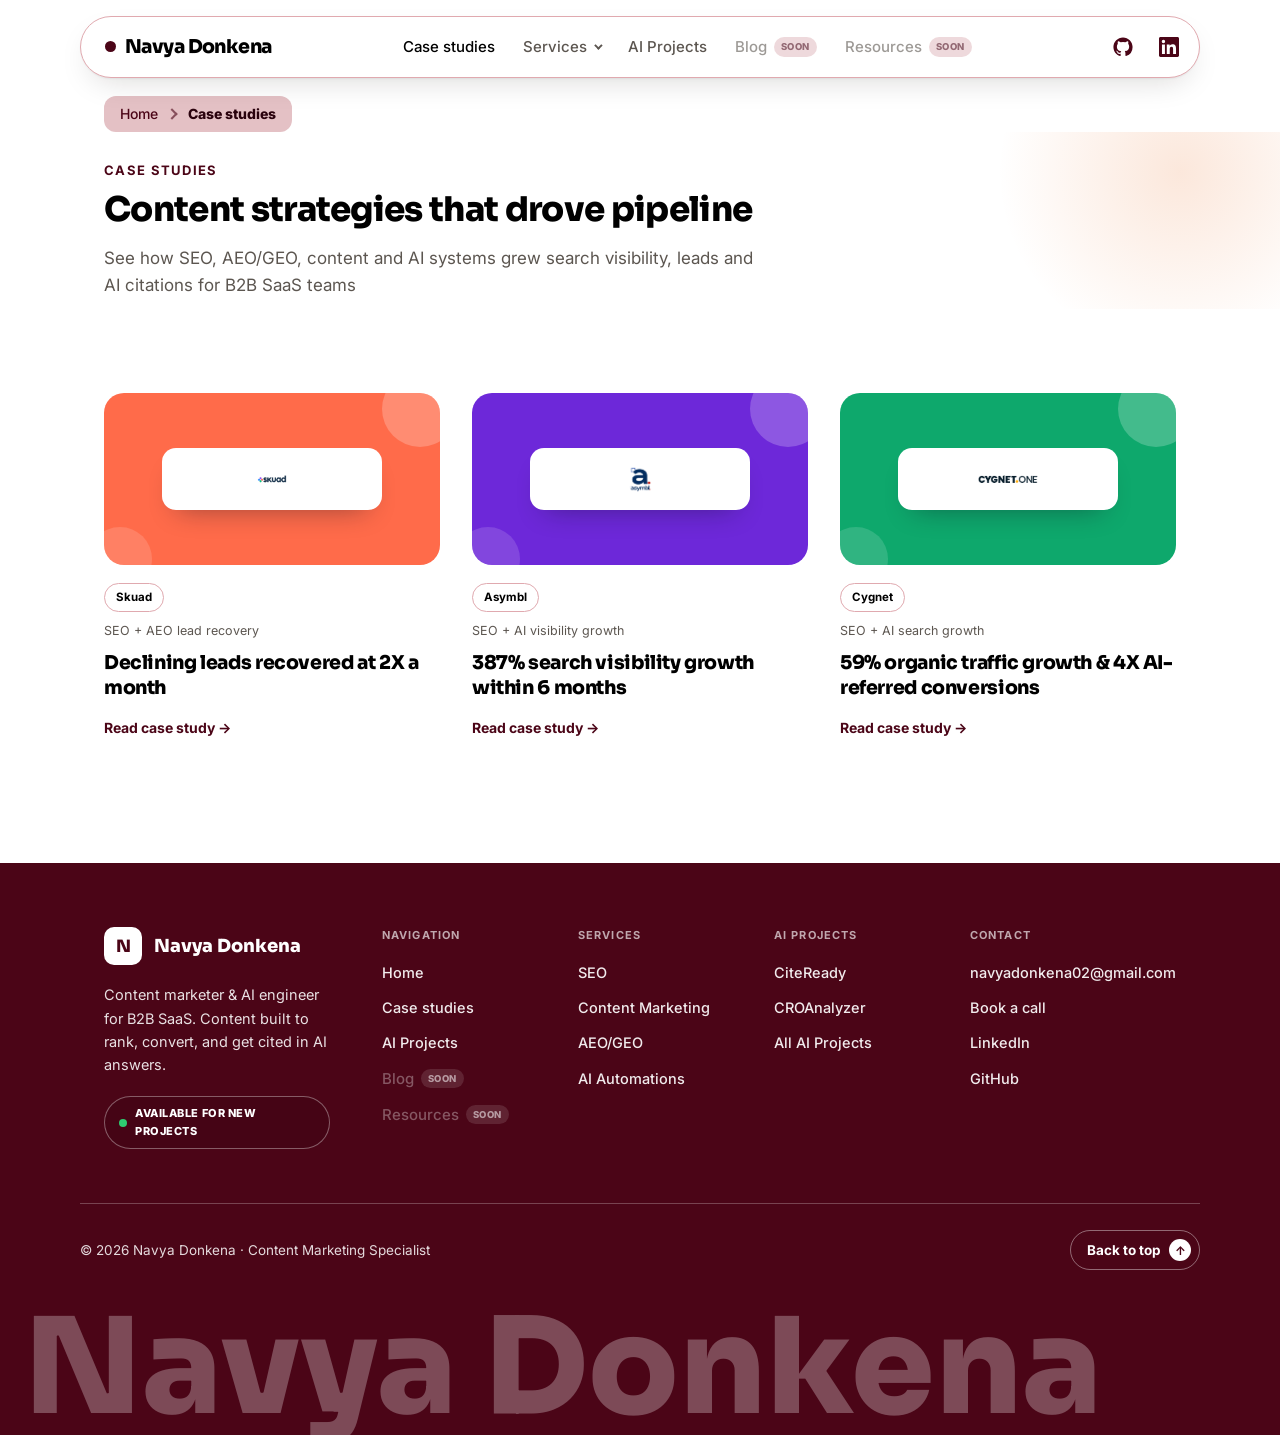
==== case-studies/index.html @ fdb2c080 "Remove services overview page; Services menu is a dropdown only - Delete services.html; dropdown tri" ====
<!DOCTYPE html>
<html lang="en">
<head>
<meta charset="UTF-8" />
<meta name="viewport" content="width=device-width, initial-scale=1.0" />
<title>Case Studies - Navya Donkena</title>
<meta name="description" content="SEO, AEO, and content marketing case studies by Navya Donkena for B2B SaaS brands including Skuad, Asymbl, and Cygnet." />
<link rel="preconnect" href="https://fonts.googleapis.com" />
<link rel="preconnect" href="https://fonts.gstatic.com" crossorigin />
<link href="https://fonts.googleapis.com/css2?family=Sora:wght@400;600;700;800&family=Inter:wght@400;500;600;700&display=swap" rel="stylesheet" />
<link rel="stylesheet" href="../styles.css?v=15" />
</head>
<body>

<!-- NAV -->
<header class="nav">
  <div class="wrap nav-inner">
    <a class="logo" href="../index.html#top"><span class="dot"></span>Navya Donkena</a>
    <nav class="nav-links" id="navLinks">
      <a href="./" class="active">Case studies</a>
      <div class="nav-dd"><button type="button" class="nav-dd-trigger" aria-haspopup="true">Services<span class="caret" aria-hidden="true"></span></button><div class="nav-dd-menu"><a href="../services/seo.html">SEO</a><a href="../services/content.html">Content Marketing</a><a href="../services/aeo-geo.html">AEO/GEO</a><a href="../services/ai-automations.html">AI Automations</a></div></div>
      <a href="../ai-projects.html">AI Projects</a>
      <span class="nav-soon">Blog<span class="soon-badge">Soon</span></span>
      <span class="nav-soon">Resources<span class="soon-badge">Soon</span></span>
    </nav>
    <div class="nav-social">
      <a href="https://github.com/navyadonkena" target="_blank" rel="noopener" aria-label="GitHub"><svg viewBox="0 0 24 24" width="20" height="20" fill="currentColor" aria-hidden="true"><path d="M12 .5C5.65.5.5 5.65.5 12c0 5.08 3.29 9.39 7.86 10.91.58.1.79-.25.79-.56v-2.17c-3.2.7-3.87-1.37-3.87-1.37-.52-1.33-1.28-1.69-1.28-1.69-1.04-.71.08-.7.08-.7 1.15.08 1.76 1.18 1.76 1.18 1.03 1.76 2.69 1.25 3.35.96.1-.74.4-1.25.73-1.54-2.55-.29-5.24-1.28-5.24-5.69 0-1.26.45-2.28 1.18-3.09-.12-.29-.51-1.46.11-3.05 0 0 .97-.31 3.17 1.18a11 11 0 0 1 5.77 0c2.2-1.49 3.17-1.18 3.17-1.18.63 1.59.23 2.76.11 3.05.74.81 1.18 1.83 1.18 3.09 0 4.42-2.69 5.39-5.25 5.68.41.36.78 1.06.78 2.14v3.17c0 .31.21.67.8.56A11.5 11.5 0 0 0 23.5 12C23.5 5.65 18.35.5 12 .5Z"/></svg></a>
      <a href="https://www.linkedin.com/in/navya-donkena/" target="_blank" rel="noopener" aria-label="LinkedIn"><svg viewBox="0 0 24 24" width="20" height="20" fill="currentColor" aria-hidden="true"><path d="M20.45 20.45h-3.56v-5.57c0-1.33-.03-3.04-1.85-3.04-1.86 0-2.14 1.45-2.14 2.94v5.67H9.34V9h3.41v1.56h.05c.48-.9 1.64-1.85 3.37-1.85 3.6 0 4.27 2.37 4.27 5.46v6.28ZM5.34 7.43a2.06 2.06 0 1 1 0-4.12 2.06 2.06 0 0 1 0 4.12ZM7.12 20.45H3.56V9h3.56v11.45ZM22.22 0H1.77C.79 0 0 .77 0 1.73v20.54C0 23.23.79 24 1.77 24h20.45c.98 0 1.78-.77 1.78-1.73V1.73C24 .77 23.2 0 22.22 0Z"/></svg></a>
    </div>
    <button class="nav-toggle" id="navToggle" aria-label="Menu"><span></span><span></span><span></span></button>
  </div>
</header>

<!-- PAGE HERO -->
<section class="page-hero">
  <div class="wrap">
    <div class="kicker">Case studies</div>
    <h1>Content strategies that drove pipeline</h1>
    <p>See how SEO, AEO/GEO, content and AI systems grew search visibility, leads and AI citations for B2B SaaS teams</p>
  </div>
</section>

<section class="block case-listing">
  <div class="wrap">
    <a class="case-feature reveal" href="skuad-lead-recovery.html">
      <div class="case-media case-media--skuad"><div class="case-logo-chip"><img src="../Logos/skuad.png" alt="Skuad logo" /></div></div>
      <span class="case-tag">Skuad</span>
      <div class="case-meta">SEO + AEO lead recovery</div>
      <h3>Declining leads recovered at 2X a month</h3>
      <span class="case-cta">Read case study →</span>
    </a>

    <a class="case-feature reveal" href="asymbl-seo-ai-growth.html">
      <div class="case-media case-media--asymbl"><div class="case-logo-chip"><img src="../Logos/asymbl.png" alt="Asymbl logo" /></div></div>
      <span class="case-tag">Asymbl</span>
      <div class="case-meta">SEO + AI visibility growth</div>
      <h3>387% search visibility growth within 6 months</h3>
      <span class="case-cta">Read case study →</span>
    </a>

    <a class="case-feature reveal" href="cygnet-content-strategy.html">
      <div class="case-media case-media--cygnet"><div class="case-logo-chip"><img src="../Logos/cygnet.png" alt="Cygnet logo" /></div></div>
      <span class="case-tag">Cygnet</span>
      <div class="case-meta">SEO + AI search growth</div>
      <h3>59% organic traffic growth &amp; 4X AI-referred conversions</h3>
      <span class="case-cta">Read case study →</span>
    </a>
  </div>
</section>

<footer class="site-foot">
  <div class="wrap foot-grid">
    <div class="foot-brand">
      <div class="foot-logo"><span class="foot-mark">N</span><span class="foot-name">Navya Donkena</span></div>
      <p class="foot-tag">Content marketer &amp; AI engineer for B2B SaaS. Content built to rank, convert, and get cited in AI answers.</p>
      <span class="foot-avail"><span class="dot-live"></span>Available for new projects</span>
    </div>
    <div class="foot-col">
      <h5>Navigation</h5>
      <a href="../index.html#top">Home</a>
      <a href="./">Case studies</a>
      <a href="../ai-projects.html">AI Projects</a>
      <span class="nav-soon">Blog<span class="soon-badge">Soon</span></span>
      <span class="nav-soon">Resources<span class="soon-badge">Soon</span></span>
    </div>
    <div class="foot-col">
      <h5>Services</h5>
      <a href="../services/seo.html">SEO</a>
      <a href="../services/content.html">Content Marketing</a>
      <a href="../services/aeo-geo.html">AEO/GEO</a>
      <a href="../services/ai-automations.html">AI Automations</a>
    </div>
    <div class="foot-col">
      <h5>AI Projects</h5>
      <a href="https://citeready.revvgrowthai.com/" target="_blank" rel="noopener">CiteReady</a>
      <a href="https://cro.revvgrowthai.com/" target="_blank" rel="noopener">CROAnalyzer</a>
      <a href="../ai-projects.html">All AI Projects</a>
    </div>
    <div class="foot-col">
      <h5>Contact</h5>
      <a href="mailto:navyadonkena02@gmail.com">navyadonkena02@gmail.com</a>
      <a href="https://calendly.com/navyadonkena02/30-minute" target="_blank" rel="noopener">Book a call</a>
      <a href="https://www.linkedin.com/in/navya-donkena/" target="_blank" rel="noopener">LinkedIn</a>
      <a href="https://github.com/navyadonkena" target="_blank" rel="noopener">GitHub</a>
    </div>
  </div>
  <div class="wrap foot-bottom">
    <span>© 2026 Navya Donkena · Content Marketing Specialist</span>
    <a class="back-top" href="#">Back to top <span class="bt-arrow">↑</span></a>
  </div>
  <div class="foot-watermark" aria-hidden="true">Navya Donkena</div>
</footer>

<script src="../main.js"></script>
</body>
</html>
---- styles.css ----
:root{
  --bg:#ffffff;
  --bg-alt:#e4c1c5;
  --ink:#000000;
  --muted:#5c5650;
  --line:#e0a9af;
  --card:#ffffff;
  --accent:#4b0517;
  --accent-2:#4b0517;
  --accent-3:#4b0517;
  --tint:#e4c1c5;
  --grad:linear-gradient(100deg,#4b0517 0%,#7a1f3a 100%);
  --grad-soft:#e4c1c5;
  --shadow:0 1px 2px rgba(20,14,8,.05),0 12px 32px -12px rgba(20,14,8,.18);
  --radius:18px;
  --maxw:1120px;
}
*{box-sizing:border-box;margin:0;padding:0}
html{scroll-behavior:smooth;scroll-padding-top:80px}
body{
  font-family:'Inter',system-ui,-apple-system,Segoe UI,Roboto,sans-serif;
  color:var(--ink);background:var(--bg);line-height:1.6;
  -webkit-font-smoothing:antialiased;overflow-x:hidden;
}
h1,h2,h3,.display{font-family:'Sora','Inter',system-ui,sans-serif;letter-spacing:-.02em;line-height:1.08}
a{color:inherit;text-decoration:none}
.wrap{max-width:var(--maxw);margin:0 auto;padding:0 24px}
.grad-text{color:var(--accent)}

/* NAV */
header.nav{position:sticky;top:0;z-index:50;padding:16px 20px 0;background:transparent}
.nav-inner{display:flex;align-items:center;gap:18px;height:auto;max-width:var(--maxw);margin:0 auto;
  background:#fff;border:1px solid var(--line);border-radius:999px;box-shadow:var(--shadow);
  padding:10px 10px 10px 24px}
.logo{flex:none;font-family:'Sora';font-weight:800;font-size:19px;letter-spacing:-.03em;display:flex;align-items:center;gap:9px}
.logo .dot{width:11px;height:11px;border-radius:50%;background:var(--accent)}
.nav-links{flex:1;display:flex;align-items:center;justify-content:center;gap:28px}
.nav-links a{color:var(--muted);font-weight:500;font-size:15px;transition:color .15s}
.nav-links a:hover{color:var(--ink)}
.nav-links a.active{color:var(--ink)}
.nav-soon{display:inline-flex;align-items:center;gap:7px;color:var(--muted);font-weight:500;font-size:15px;opacity:.6;cursor:default}
.nav-soon .soon-badge{font-size:9.5px;font-weight:800;letter-spacing:.05em;text-transform:uppercase;color:var(--accent);background:var(--tint);padding:2px 7px;border-radius:999px}
.nav-cta{flex:none}
.btn{display:inline-flex;align-items:center;gap:8px;font-weight:600;font-size:15px;
  padding:11px 20px;border-radius:999px;transition:transform .15s,box-shadow .15s,background .15s;cursor:pointer;border:0}
.btn-primary{background:var(--accent);color:#fff;box-shadow:0 8px 20px -8px rgba(232,97,16,.6)}
.btn-primary:hover{transform:translateY(-2px);box-shadow:0 14px 26px -10px rgba(232,97,16,.7)}
.btn-ghost{background:#fff;color:var(--ink);border:1px solid var(--line)}
.btn-ghost:hover{border-color:#e4cdb3;transform:translateY(-2px)}
.nav-toggle{display:none;background:none;border:0;cursor:pointer;flex-direction:column;gap:5px;padding:8px}
.nav-toggle span{width:24px;height:2px;background:var(--ink);border-radius:2px;transition:.2s}

/* HERO */
.hero{position:relative;padding:84px 0 64px;overflow:hidden}
.hero::before{content:"";position:absolute;top:-260px;right:-180px;width:620px;height:620px;border-radius:50%;
  background:radial-gradient(closest-side,rgba(232,97,16,.16),transparent 70%);z-index:0}
.hero::after{content:"";position:absolute;bottom:-280px;left:-160px;width:560px;height:560px;border-radius:50%;
  background:radial-gradient(closest-side,rgba(232,97,16,.10),transparent 70%);z-index:0}
.hero .wrap{position:relative;z-index:1}
.hero-grid{display:grid;grid-template-columns:1.15fr .85fr;gap:48px;align-items:center}
.eyebrow{display:inline-flex;align-items:center;gap:9px;font-size:13px;font-weight:600;letter-spacing:.04em;
  text-transform:uppercase;color:var(--accent);background:var(--tint);
  border:1px solid rgba(232,97,16,.22);padding:7px 14px;border-radius:999px;margin-bottom:24px}
.eyebrow .pulse{width:8px;height:8px;border-radius:50%;background:var(--accent-2)}
h1.hero-title{font-size:clamp(19px,3vw,34px);font-weight:800}
.hero-points{margin-top:24px;display:grid;gap:13px;list-style:none;max-width:540px}
.hero-points li{position:relative;padding-left:24px;font-size:16.5px;color:var(--muted);line-height:1.55}
.hero-points li::before{content:"";position:absolute;left:0;top:8px;width:9px;height:9px;border-radius:50%;background:var(--grad)}
.hero-points strong{color:var(--accent);font-weight:800}
.hero-cta{margin-top:30px;display:flex;gap:14px;flex-wrap:wrap}
.hero-visual{display:flex;align-items:center;justify-content:center}
.hero-visual img{width:100%;max-width:440px;height:auto}
.venn{width:100%;max-width:420px;height:auto}
.venn-c{fill:var(--tint);mix-blend-mode:multiply;stroke:var(--accent);stroke-width:2;stroke-opacity:.9}
.venn-lbl{font-family:'Sora',sans-serif;font-weight:800;font-size:26px;fill:var(--accent)}
.venn-lbl-center{font-size:14px}
.venn-lbl-wide{font-size:22px}
.chips{margin-top:42px;display:flex;gap:12px;flex-wrap:wrap}
.chip{display:flex;flex-direction:column;gap:2px;background:var(--card);border:1px solid var(--line);
  border-radius:14px;padding:14px 18px;box-shadow:var(--shadow);min-width:150px}
.chip b{font-family:'Sora';font-size:24px;font-weight:800;line-height:1}
.chip span{font-size:13px;color:var(--muted)}

/* LOGO STRIP */
.logos{border-top:1px solid var(--line);border-bottom:1px solid var(--line);background:var(--bg-alt);padding:34px 0}
.hero .logos{position:relative;z-index:1;margin-top:56px;border:0;background:transparent;padding:0}
.logos p{text-align:center;font-size:12.5px;letter-spacing:.12em;text-transform:uppercase;color:var(--muted);margin-bottom:22px;font-weight:600}
.logo-grid{display:grid;grid-template-columns:repeat(auto-fill,minmax(150px,1fr));gap:14px;align-items:center}
.logo-cell{height:76px;background:#fff;border:1px solid var(--line);border-radius:12px;display:flex;align-items:center;justify-content:center;padding:14px 18px;transition:border-color .2s,transform .2s}
.logo-cell:hover{border-color:#d9d2f3;transform:translateY(-2px)}
.logo-cell img{max-height:34px;max-width:100%;width:auto;object-fit:contain}

/* SECTIONS */
section.block{padding:84px 0}
.sec-head{max-width:640px;margin-bottom:46px}
.kicker{font-size:13px;font-weight:700;letter-spacing:.1em;text-transform:uppercase;color:var(--accent)}
.sec-head h2{font-size:clamp(28px,4vw,42px);font-weight:800;margin-top:12px}
.sec-head p{margin-top:14px;color:var(--muted);font-size:17px}
.alt{background:var(--bg-alt)}

/* RESULTS GRID */
.grid{display:grid;gap:18px}
.results{grid-template-columns:repeat(4,1fr)}
.stat{background:var(--card);border:1px solid var(--line);border-radius:var(--radius);padding:26px;box-shadow:var(--shadow);position:relative;overflow:hidden}
.stat::after{content:"";position:absolute;top:0;left:0;width:100%;height:3px;background:var(--grad)}
.stat .num{font-family:'Sora';font-size:38px;font-weight:800;line-height:1;color:var(--accent)}
.stat .lbl{margin-top:10px;font-weight:600;font-size:15px}
.stat .ctx{margin-top:4px;font-size:13.5px;color:var(--muted)}

/* CASE STUDIES */
.case-listing .wrap{display:grid;grid-template-columns:repeat(3,1fr);gap:32px}
.case-feature{display:flex;flex-direction:column;background:#fff;border:0;border-radius:0;padding:0;box-shadow:none}
.case-media{position:relative;height:172px;border-radius:20px;overflow:hidden;margin-bottom:18px}
.case-media::before,.case-media::after{content:"";position:absolute;border-radius:50%}
.case-media::before{width:76px;height:76px;top:-22px;right:-18px;background:rgba(255,255,255,.22)}
.case-media::after{width:64px;height:64px;bottom:-26px;left:-16px;background:rgba(255,255,255,.14)}
.case-media--skuad{background:#ff6b4a}
.case-media--asymbl{background:#6d28d9}
.case-media--cygnet{background:#0ea86c}
.case-logo-chip{position:absolute;z-index:1;top:50%;left:50%;transform:translate(-50%,-50%);width:76%;max-width:220px;height:62px;background:#fff;border-radius:14px;display:flex;align-items:center;justify-content:center;box-shadow:0 14px 28px -16px rgba(13,16,32,.45);transition:transform .22s}
.case-feature:hover .case-logo-chip{transform:translate(-50%,-50%) translateY(-3px)}
.case-logo-chip img{max-height:30px;max-width:70%;object-fit:contain}
.case-tag{align-self:flex-start;font-size:11.5px;font-weight:700;color:var(--ink);background:#fff;border:1px solid var(--line);padding:4px 11px;border-radius:999px;margin-bottom:9px}
.case-meta{font-size:12.5px;color:var(--muted);margin-bottom:10px}
.case-feature h3{font-size:19px;font-weight:800;line-height:1.32;color:var(--ink);margin-bottom:0}
.case-cta{margin-top:auto;padding-top:16px;font-size:14px;font-weight:700;color:var(--accent);display:inline-flex;align-items:center;gap:6px;transition:gap .15s}
.case-feature:hover .case-cta{gap:10px}

/* CASE STUDIES STACK (accordion) */
.cs-stack{display:flex;gap:12px;height:440px}
.cs-panel{position:relative;flex:1;border:1px solid var(--line);border-radius:18px;background:#fff;box-shadow:var(--shadow);
  overflow:hidden;cursor:pointer;transition:flex .45s ease;display:block}
.cs-panel.active{flex:6}
.cs-collapsed{position:absolute;inset:0;display:flex;flex-direction:column;align-items:center;justify-content:center;gap:14px;
  writing-mode:vertical-rl;text-orientation:mixed;transition:opacity .2s}
.cs-collapsed img{width:32px;height:32px;object-fit:contain;writing-mode:horizontal-tb;flex:none}
.cs-collapsed span{font-family:'Sora';font-weight:800;font-size:17px;color:var(--muted);letter-spacing:.02em}
.cs-panel:hover .cs-collapsed span{color:var(--accent)}
.cs-panel.active .cs-collapsed{display:none}
.cs-expanded{display:none;flex-direction:column;height:100%;padding:34px}
.cs-panel.active .cs-expanded{display:flex}
.cs-tag{align-self:flex-start;font-size:11.5px;font-weight:700;color:var(--accent);background:var(--tint);padding:4px 11px;border-radius:999px;margin-bottom:14px}
.cs-expanded h3{font-size:clamp(20px,2.4vw,26px);font-weight:800;line-height:1.3;max-width:34ch}
.cs-meta{margin-top:8px;font-size:13.5px;color:var(--muted)}
.cs-stats{margin-top:auto;display:flex;gap:28px;flex-wrap:wrap;padding-top:20px}
.cs-stats strong{display:block;font-family:'Sora';font-size:28px;font-weight:800;color:var(--accent);line-height:1}
.cs-stats span{display:block;margin-top:6px;font-size:12.5px;color:var(--muted)}
.cs-cta{margin-top:22px;font-size:14.5px;font-weight:700;color:var(--accent);display:inline-flex;align-items:center;gap:6px}
@media(max-width:860px){
  .cs-stack{flex-direction:column;height:auto}
  .cs-panel{flex:none!important}
  .cs-collapsed{position:static;flex-direction:row;writing-mode:horizontal-tb;justify-content:flex-start;padding:18px 20px}
  .cs-collapsed img{width:28px;height:28px}
  .cs-panel.active .cs-collapsed{display:none}
  .cs-expanded{padding:24px}
  .cs-stats{gap:20px}
}

/* SERVICES */
.split-layout{display:grid;grid-template-columns:.85fr 1.15fr;gap:56px;align-items:start}
.split-layout .sec-head{margin-bottom:0;max-width:420px}
@media(max-width:860px){.split-layout{grid-template-columns:1fr;gap:28px}}
.svc-interactive{display:grid;grid-template-columns:1.1fr .9fr;gap:56px;align-items:center;min-height:300px}
.svc-detail h2{font-size:clamp(28px,4vw,42px);font-weight:800;transition:opacity .15s}
.svc-detail p{margin-top:18px;color:var(--muted);font-size:17px;max-width:46ch;line-height:1.6;transition:opacity .15s}
.svc-names{display:flex;flex-direction:column;border-top:1px solid var(--line)}
.svc-name{all:unset;cursor:pointer;display:flex;align-items:center;gap:16px;padding:20px 0;border-bottom:1px solid var(--line);font-family:'Sora';font-weight:700;font-size:20px;color:var(--muted);transition:color .2s}
.svc-name .n{flex:none;font-size:12px;font-weight:800;color:var(--accent);opacity:.55}
.svc-name:hover{color:var(--ink)}
.svc-name.active{color:var(--accent)}
.svc-name.active .n{opacity:1}
@media(max-width:860px){.svc-interactive{grid-template-columns:1fr;gap:28px}}

/* TOOLS */
.tools{grid-template-columns:repeat(3,1fr)}
.tool{background:var(--card);border:1px solid var(--line);border-radius:var(--radius);display:flex;flex-direction:column;box-shadow:var(--shadow);overflow:hidden;transition:transform .18s,box-shadow .18s}
.tool:hover{transform:translateY(-4px)}
.tool-mock{background:linear-gradient(135deg,var(--tint),#fff);border-bottom:1px solid var(--line)}
.tool-mock-bar{display:flex;gap:6px;padding:12px 14px}
.tool-mock-bar span{width:8px;height:8px;border-radius:50%;background:#fff;border:1px solid var(--line)}
.tool-mock-body{height:110px;display:flex;align-items:center;justify-content:center}
.tool-mock-mark{font-family:'Sora';font-weight:800;font-size:40px;letter-spacing:-.02em;color:var(--accent);opacity:.8}
.tool-body{padding:26px;display:flex;flex-direction:column;flex:1}
.tool .tag{align-self:flex-start;font-size:12px;font-weight:700;letter-spacing:.05em;text-transform:uppercase;color:var(--accent);background:var(--tint);padding:5px 11px;border-radius:999px}
.tool h3{font-size:21px;font-weight:800;margin-top:16px}
.tool .quote{margin-top:6px;font-style:italic;color:var(--accent);font-size:14.5px}
.tool p{margin-top:12px;color:var(--muted);font-size:14.5px;flex:1}
.tool .stack{margin-top:16px;display:flex;flex-wrap:wrap;gap:7px}
.tool .stack b{font-size:12px;font-weight:600;color:var(--muted);background:var(--bg-alt);border:1px solid var(--line);padding:4px 9px;border-radius:7px}
.tool .link{margin-top:18px;font-weight:600;font-size:14.5px;color:var(--accent);display:inline-flex;align-items:center;gap:6px;transition:gap .15s}
.tool .link:hover{gap:10px}

/* EXPERIENCE TIMELINE — years as tabs */
.year-tabs{display:flex;flex-wrap:wrap;gap:10px}
.year-tab{font:inherit;font-family:'Sora';font-weight:800;font-size:15px;color:var(--muted);
  background:#fff;border:1px solid var(--line);padding:11px 20px;border-radius:999px;cursor:pointer;
  transition:transform .15s,border-color .15s,background .15s,color .15s,box-shadow .15s}
.year-tab:hover{border-color:#e9c7a1;transform:translateY(-2px)}
.year-tab.active{background:var(--accent);border-color:var(--accent);color:#fff;box-shadow:0 10px 22px -12px rgba(232,97,16,.6)}
.year-panel{margin-top:22px;background:#fff;border:1px solid var(--line);border-radius:18px;padding:30px;box-shadow:var(--shadow);min-height:160px}
.yd-year{font-family:'Sora';font-size:14px;font-weight:800;color:var(--accent);letter-spacing:.06em;margin-bottom:20px}
.yd-row{display:grid;grid-template-columns:repeat(auto-fill,minmax(140px,1fr));gap:12px}
.yd-card{position:relative;display:flex;flex-direction:column;align-items:center;text-align:center;gap:10px;background:var(--bg-alt);border:1px solid var(--line);border-radius:12px;padding:22px 12px 16px;transition:border-color .15s,transform .15s}
.yd-card:hover{border-color:var(--accent);transform:translateY(-3px)}
.yd-card::before{content:attr(data-i);position:absolute;top:8px;left:10px;font-family:'Sora';font-size:10.5px;font-weight:800;color:var(--accent);opacity:.55}
.yd-ic{flex:none;width:40px;height:40px;border-radius:10px;background:#fff;border:1px solid var(--line);display:flex;align-items:center;justify-content:center;font-size:18px;overflow:hidden}
.yd-ic img{width:68%;height:68%;object-fit:contain}
.yd-card p{color:var(--ink);font-size:13px;line-height:1.5}
@media(max-width:680px){
  .year-tab{padding:9px 15px;font-size:13.5px}
  .year-panel{padding:20px}
}

/* ABOUT */
.about-grid{display:grid;grid-template-columns:1.3fr 1fr;gap:40px;align-items:start}
.about-grid p.bio{font-size:18px;color:var(--muted)}
.about-grid p.bio strong{color:var(--ink)}
.panel{background:var(--card);border:1px solid var(--line);border-radius:var(--radius);padding:24px;box-shadow:var(--shadow)}
.panel + .panel{margin-top:16px}
.panel h4{font-size:13px;letter-spacing:.08em;text-transform:uppercase;color:var(--accent);margin-bottom:14px}
.panel .row{display:flex;justify-content:space-between;gap:12px;padding:9px 0;border-bottom:1px dashed var(--line);font-size:14.5px}
.panel .row:last-child{border-bottom:0}
.panel .row span{color:var(--muted);text-align:right}
/* STACK */
.tool-grid{display:grid;grid-template-columns:repeat(4,1fr);gap:20px;background:var(--bg-alt);border-radius:24px;padding:40px 32px 32px}
.tool-tile{aspect-ratio:1;border-radius:16px;background:#fff;box-shadow:0 4px 14px -4px rgba(20,14,8,.15);display:flex;align-items:center;justify-content:center;padding:14px;transition:transform .15s,box-shadow .15s}
.tool-tile:hover{transform:translateY(-3px);box-shadow:0 10px 22px -10px rgba(20,14,8,.25)}
.tool-tile img{max-width:100%;max-height:100%;object-fit:contain}
.tool-tile.tt-up{margin-top:-18px}
.tt-fallback{display:none;align-items:center;justify-content:center;font-family:'Sora';font-weight:800;font-size:10.5px;color:var(--accent);text-align:center;line-height:1.3;padding:0 4px}
@media(max-width:860px){.tool-grid{grid-template-columns:repeat(2,1fr)}.tool-tile.tt-up{margin-top:0}}
@media(max-width:560px){.tool-grid{grid-template-columns:repeat(2,1fr);padding:22px;gap:12px}}

/* ALWAYS BUILDING */
.ab-list{border-top:1px solid var(--line)}
.ab-row{display:flex;align-items:center;gap:20px;padding:24px 18px;border-bottom:1px solid var(--line);cursor:pointer;
  transition:background .2s,padding-left .2s;border-radius:10px}
.ab-num{flex:none;width:30px;font-family:'Sora';font-weight:800;font-size:13px;color:var(--muted);transition:color .2s}
.ab-main{flex:1;min-width:0}
.ab-main h3{font-size:19px;font-weight:800;transition:color .2s}
.ab-sub{display:block;margin-top:4px;font-size:13.5px;color:var(--muted);transition:color .2s}
.ab-arrow{flex:none;font-size:20px;color:var(--accent);opacity:0;transform:translateX(-6px);transition:opacity .2s,transform .2s}
.ab-badge{flex:none;font-size:10.5px;font-weight:800;letter-spacing:.05em;text-transform:uppercase;color:var(--accent);background:var(--tint);padding:5px 11px;border-radius:999px;transition:background .2s,color .2s}
.ab-row:hover{background:var(--accent);padding-left:26px}
.ab-row:hover .ab-num,.ab-row:hover .ab-main h3,.ab-row:hover .ab-sub{color:#fff}
.ab-row:hover .ab-arrow{opacity:1;transform:translateX(0);color:#fff}
.ab-row:hover .ab-badge{background:rgba(255,255,255,.25);color:#fff}
.ab-see-all{display:inline-flex;margin-top:26px;color:var(--accent);font-weight:700;font-size:14.5px;align-items:center;gap:6px}
@media(max-width:680px){.ab-row{gap:14px;padding:18px 14px}.ab-main h3{font-size:16.5px}}

/* CONTACT */
.cta-band{background:var(--ink);color:#fff;border-radius:26px;padding:56px 40px;text-align:center;position:relative;overflow:hidden}
.cta-band::before{content:"";position:absolute;inset:0;background:radial-gradient(600px 300px at 30% -20%,rgba(232,97,16,.45),transparent),radial-gradient(500px 280px at 90% 120%,rgba(232,97,16,.28),transparent);opacity:.85}
.cta-band > *{position:relative;z-index:1}
.cta-band h2{font-size:clamp(28px,4vw,40px);font-weight:800}
.cta-band p{margin-top:14px;color:#c7c9da;font-size:17px;max-width:48ch;margin-left:auto;margin-right:auto}
.cta-actions{margin-top:28px;display:flex;gap:14px;justify-content:center;flex-wrap:wrap}
.btn-light{background:#fff;color:var(--ink)}
.btn-light:hover{transform:translateY(-2px)}
.btn-outline-light{background:transparent;color:#fff;border:1px solid rgba(255,255,255,.35)}
.btn-outline-light:hover{border-color:#fff;transform:translateY(-2px)}

/* FOOTER */
.site-foot{background:var(--accent);color:rgba(255,255,255,.88);margin-top:40px;padding-top:64px;position:relative;overflow:hidden}
.foot-grid{display:grid;grid-template-columns:1.5fr 1fr 1fr 1fr 1.1fr;gap:32px}
.foot-brand{padding-right:20px}
.foot-logo{display:flex;align-items:center;gap:12px;margin-bottom:18px}
.foot-mark{width:38px;height:38px;border-radius:10px;background:#fff;color:var(--accent);display:flex;align-items:center;justify-content:center;font-family:'Sora';font-weight:800;font-size:17px;flex:none}
.foot-name{font-family:'Sora';font-weight:800;font-size:18px;color:#fff}
.foot-tag{font-size:14.5px;line-height:1.6;max-width:320px;color:rgba(255,255,255,.88)}
.foot-avail{display:inline-flex;align-items:center;gap:8px;margin-top:20px;font-size:11px;font-weight:800;letter-spacing:.05em;text-transform:uppercase;color:#fff;border:1px solid rgba(255,255,255,.35);padding:8px 14px;border-radius:999px;background:rgba(0,0,0,.08)}
.dot-live{width:8px;height:8px;border-radius:50%;background:#2ecc71;flex:none;animation:pulse-dot 2s infinite}
@keyframes pulse-dot{0%{box-shadow:0 0 0 0 rgba(46,204,113,.55)}70%{box-shadow:0 0 0 8px rgba(46,204,113,0)}100%{box-shadow:0 0 0 0 rgba(46,204,113,0)}}
.foot-col{display:flex;flex-direction:column;gap:12px}
.foot-col h5{font-size:11px;letter-spacing:.1em;text-transform:uppercase;color:rgba(255,255,255,.65);margin-bottom:4px;font-weight:700}
.foot-col a{color:rgba(255,255,255,.92);font-size:14.5px;font-weight:500;transition:color .15s}
.foot-col a:hover{color:#fff}
.foot-col .nav-soon{color:rgba(255,255,255,.55)}
.foot-col .nav-soon .soon-badge{background:rgba(255,255,255,.2);color:#fff}
.foot-bottom{display:flex;justify-content:space-between;align-items:center;flex-wrap:wrap;gap:14px;margin-top:54px;padding:26px 0;border-top:1px solid rgba(255,255,255,.25);font-size:13.5px;color:rgba(255,255,255,.85)}
.back-top{display:inline-flex;align-items:center;gap:8px;color:#fff;font-weight:700;font-size:13.5px;border:1px solid rgba(255,255,255,.4);padding:8px 8px 8px 16px;border-radius:999px;transition:border-color .15s,transform .15s}
.back-top:hover{border-color:#fff;transform:translateY(-2px)}
.bt-arrow{display:inline-flex;align-items:center;justify-content:center;width:22px;height:22px;border-radius:50%;background:#fff;color:var(--accent);font-size:12px}
.foot-watermark{font-family:'Sora';font-weight:800;font-size:clamp(64px,13vw,170px);line-height:1;color:rgba(0,0,0,.08);white-space:nowrap;padding:0 24px;margin-top:6px;user-select:none;overflow:hidden}
@media(max-width:860px){
  .foot-grid{grid-template-columns:1fr 1fr}
  .foot-brand{grid-column:1/-1;padding-right:0}
}
@media(max-width:560px){
  .foot-grid{grid-template-columns:1fr;gap:28px}
  .foot-bottom{flex-direction:column;align-items:flex-start}
}

/* ===== PROOF OF WORK PAGE ===== */
.page-hero{padding:64px 0 10px;position:relative;overflow:hidden}
.page-hero::before{content:"";position:absolute;top:-220px;right:-160px;width:520px;height:520px;border-radius:50%;background:radial-gradient(closest-side,rgba(232,97,16,.15),transparent 70%);z-index:0}
.page-hero .wrap{position:relative;z-index:1}
.page-hero h1{font-size:clamp(32px,5vw,52px);font-weight:800;margin-top:12px;max-width:18ch}
.page-hero p{margin-top:16px;color:var(--muted);font-size:18px;max-width:60ch}
.hero-stats{border-top:1px solid var(--line);background:#fff;padding:36px 0 44px;margin-top:16px}
.hero-stats-row{display:grid;grid-template-columns:repeat(4,1fr);gap:28px}
.hs-num{font-family:'Sora';font-weight:800;font-size:clamp(26px,3vw,34px);color:var(--ink);line-height:1}
.hs-lbl{margin-top:8px;font-size:13.5px;color:var(--muted);line-height:1.4}
@media(max-width:680px){.hero-stats-row{grid-template-columns:repeat(2,1fr);gap:22px}}
.type-head h3{font-size:22px;font-weight:800}
.type-head p{font-size:14.5px;color:var(--muted);margin-top:6px;max-width:640px}
.back-link{display:inline-flex;align-items:center;gap:7px;font-size:14px;font-weight:600;color:var(--muted);margin-bottom:8px}
.back-link:hover{color:var(--accent)}
.work-group{padding:40px 0}
.work-group + .work-group{border-top:1px solid var(--line)}
.wg-head{display:flex;align-items:center;gap:16px;margin-bottom:24px;flex-wrap:wrap}
.wg-logo{height:62px;background:#fff;border:1px solid var(--line);border-radius:12px;display:flex;align-items:center;justify-content:center;padding:10px 16px}
.wg-logo img{max-height:30px;max-width:130px;width:auto;object-fit:contain}
.wg-meta h3{font-size:22px;font-weight:800}
.wg-meta .wg-sub{font-size:14.5px;color:var(--muted);margin-top:2px}
.work-grid{display:grid;grid-template-columns:repeat(3,1fr);gap:16px}
.post{display:flex;flex-direction:column;background:var(--card);border:1px solid var(--line);border-radius:14px;padding:20px;transition:transform .18s,box-shadow .18s,border-color .18s}
.post:hover{transform:translateY(-4px);box-shadow:var(--shadow);border-color:#d9d2f3}
.post .ptag{align-self:flex-start;font-size:11px;font-weight:700;letter-spacing:.05em;text-transform:uppercase;color:var(--accent);background:var(--grad-soft);padding:4px 9px;border-radius:999px;margin-bottom:12px}
.post h4{font-size:16.5px;font-weight:700;line-height:1.32;flex:1}
.post .src{margin-top:16px;font-size:13.5px;font-weight:600;color:var(--accent);display:inline-flex;align-items:center;gap:6px;transition:gap .15s}
.post:hover .src{gap:10px}

/* reveal */
.reveal{opacity:0;transform:translateY(22px);transition:opacity .6s ease,transform .6s ease}
.reveal.in{opacity:1;transform:none}

/* RESPONSIVE */
@media(max-width:960px){
  .results{grid-template-columns:repeat(2,1fr)}
  .tools,.work-grid{grid-template-columns:repeat(2,1fr)}
  .case-listing .wrap{grid-template-columns:repeat(2,1fr)}
  .hero-grid{grid-template-columns:1fr;gap:36px}
  .hero-visual{order:-1}
  .hero-visual img,.hero-visual .venn{max-width:280px}
}
@media(max-width:680px){
  header.nav{padding:12px 12px 0}
  .nav-inner{padding:6px 6px 6px 16px;gap:10px}
  .logo{font-size:15px;gap:7px}
  .logo .dot{width:9px;height:9px}
  .nav-cta{padding:9px 14px;font-size:13.5px}
  .nav-links{position:fixed;inset:68px 10px auto 10px;background:#fff;flex-direction:column;align-items:flex-start;gap:0;
    border:1px solid var(--line);border-radius:18px;padding:8px;transform:translateY(-130%);transition:transform .25s;box-shadow:var(--shadow)}
  .nav-links.open{transform:none}
  .nav-links a,.nav-links .nav-soon{padding:14px 16px;width:100%}
  .nav-cta{margin-left:auto}
  .nav-toggle{display:flex;padding:6px}
  .results,.tools,.work-grid{grid-template-columns:1fr}
  .case-listing .wrap{grid-template-columns:1fr}
  .logo-grid{grid-template-columns:repeat(2,1fr)}
  .hero{padding:54px 0 44px}
  section.block{padding:60px 0}
  .cta-band{padding:44px 22px}
}
@media(prefers-reduced-motion:reduce){.reveal{opacity:1;transform:none;transition:none}html{scroll-behavior:auto}}

/* TESTIMONIALS */
.t-carousel{position:relative}
.t-viewport{overflow:hidden;border-radius:20px}
.t-track{display:flex;transition:transform .5s cubic-bezier(.4,0,.2,1)}
.t-slide{flex:0 0 100%;display:grid;grid-template-columns:160px 1fr;gap:28px;align-items:center;background:var(--card);border:1px solid var(--line);border-radius:20px;padding:32px;box-shadow:var(--shadow)}
.t-photo{width:140px;height:140px;border-radius:18px;object-fit:cover;justify-self:center}
.t-photo.t-photo-init{display:flex;align-items:center;justify-content:center;background:var(--grad);color:#fff;font-family:'Sora';font-weight:800;font-size:34px}
.t-body blockquote{color:var(--ink);font-size:16.5px;line-height:1.6}
.t-body blockquote::before{content:"\201C";font-family:'Sora';font-size:46px;line-height:0;color:var(--accent);opacity:.3;margin-right:4px;vertical-align:-14px}
.t-who{display:flex;flex-direction:column;margin-top:16px;padding-top:14px;border-top:1px solid var(--line)}
.t-who b{font-size:15px;color:var(--ink)}
.t-who span{font-size:13px;color:var(--muted);margin-top:2px}
.t-dots{display:flex;justify-content:center;gap:7px;margin-top:20px}
.t-dot{width:8px;height:8px;border-radius:50%;background:var(--line);border:0;cursor:pointer;padding:0;transition:background .2s,transform .2s}
.t-dot.active{background:var(--accent);transform:scale(1.3)}
.car-arrow{position:absolute;top:50%;transform:translateY(-50%);z-index:5;width:44px;height:44px;border-radius:50%;border:1px solid var(--line);background:#fff;box-shadow:var(--shadow);font-size:24px;line-height:1;color:var(--ink);cursor:pointer;display:flex;align-items:center;justify-content:center;transition:border-color .15s,color .15s,transform .15s}
.car-arrow:hover{border-color:#d9d2f3;color:var(--accent);transform:translateY(-50%) scale(1.06)}
#testiPrev{left:-14px}
#testiNext{right:-14px}
@media(max-width:680px){.t-slide{grid-template-columns:1fr;text-align:center;padding:24px}.t-photo{width:84px;height:84px;margin:0 auto}.car-arrow{display:none}}

/* logo marquee — two rows, opposite directions */
.logo-marquee{display:flex;flex-direction:column;gap:14px;overflow:hidden;-webkit-mask:linear-gradient(90deg,transparent,#000 6%,#000 94%,transparent);mask:linear-gradient(90deg,transparent,#000 6%,#000 94%,transparent)}
.lm-row{overflow:hidden}
.lm-track{display:flex;gap:14px;width:max-content}
.lm-track .logo-cell{width:150px;flex:none}
.lm-ltr{animation:lm-move 38s linear infinite reverse}
.lm-rtl{animation:lm-move 38s linear infinite}
.logo-marquee:hover .lm-track{animation-play-state:paused}
@keyframes lm-move{from{transform:translateX(0)}to{transform:translateX(-50%)}}

/* client filter (proof of work) */
.client-filter{display:flex;flex-wrap:wrap;gap:10px;margin:26px 0 10px}
.client-filter button{font:inherit;font-weight:600;font-size:14px;padding:9px 18px;border-radius:999px;border:1px solid var(--line);background:#fff;color:var(--muted);cursor:pointer;transition:color .15s,border-color .15s,background .15s,box-shadow .15s}
.client-filter button:hover{color:var(--ink);border-color:#d9d2f3}
.client-filter button.active{background:var(--grad);color:#fff;border-color:transparent;box-shadow:0 8px 20px -8px rgba(232,97,16,.4)}
/* results snapshot — make the numbers pop */
.results-snap{display:grid;grid-template-columns:repeat(auto-fit,minmax(150px,1fr));gap:14px;margin:6px 0 24px}
.rs{background:var(--rt,var(--grad-soft));border:1px solid var(--line);border-radius:14px;padding:20px 18px;text-align:center;position:relative;overflow:hidden}
.rs::after{content:"";position:absolute;top:0;left:0;width:100%;height:3px;background:var(--rc,var(--accent))}
.rs .rn{font-family:'Sora';font-size:36px;font-weight:800;line-height:1;color:var(--rc,var(--accent))}
.wg-project{font-size:13.5px;color:var(--muted);margin-top:8px;line-height:1.5}
.wg-project b{color:var(--accent)}
.rs .rl{margin-top:9px;font-size:12.5px;color:var(--muted);font-weight:600}
@media(max-width:680px){.results-snap{grid-template-columns:repeat(2,1fr)}}

/* SERVICES PAGE */
.svc-list{display:grid;gap:22px}
.svc-card{display:grid;grid-template-columns:200px 1fr;gap:36px;background:var(--card);border:1px solid var(--line);border-radius:var(--radius);padding:34px;box-shadow:var(--shadow);position:relative;overflow:hidden}
.svc-card::after{content:"";position:absolute;top:0;left:0;width:100%;height:3px;background:var(--grad)}
.svc-card--feature{background:var(--tint)}
.svc-side{display:flex;flex-direction:column;align-items:flex-start;gap:10px}
.svc-num{font-family:'Sora';font-weight:800;font-size:48px;line-height:1;color:var(--accent);opacity:.9}
.svc-mode{font-size:12px;font-weight:700;letter-spacing:.06em;text-transform:uppercase;color:var(--accent);background:var(--tint);padding:5px 11px;border-radius:999px}
.svc-card--feature .svc-mode{background:#fff}
.svc-flag{font-size:12.5px;font-weight:600;color:var(--muted)}
.svc-main h3{font-size:clamp(22px,2.6vw,28px);font-weight:800}
.svc-lead{margin-top:12px;color:var(--muted);font-size:17px;max-width:62ch}
.svc-card--feature .svc-lead{color:var(--ink)}
.svc-points{margin-top:20px;display:grid;gap:10px;list-style:none}
.svc-points li{position:relative;padding-left:24px;font-size:15.5px;line-height:1.55}
.svc-points li::before{content:"";position:absolute;left:0;top:8px;width:9px;height:9px;border-radius:50%;background:var(--accent)}
.svc-points a{color:var(--accent);font-weight:600;text-decoration:underline;text-underline-offset:3px}
.svc-meta{margin-top:24px;padding-top:20px;border-top:1px solid var(--line);display:grid;grid-template-columns:1fr 1fr;gap:20px}
.svc-meta b{display:block;font-size:12px;font-weight:700;letter-spacing:.08em;text-transform:uppercase;color:var(--accent);margin-bottom:4px}
.svc-meta span{font-size:14.5px;color:var(--muted)}
.phases{grid-template-columns:repeat(4,1fr)}
.phase{background:var(--card);border:1px solid var(--line);border-radius:var(--radius);padding:26px;box-shadow:var(--shadow)}
.ph-n{display:inline-flex;align-items:center;justify-content:center;width:34px;height:34px;border-radius:50%;background:var(--accent);color:#fff;font-family:'Sora';font-weight:800;font-size:15px}
.phase h4{font-family:'Sora';font-size:19px;font-weight:800;margin-top:16px}
.phase p{margin-top:8px;color:var(--muted);font-size:14.5px}
.rule-list{list-style:none;display:grid;gap:0;border-top:1px solid var(--line)}
.rule-list li{padding:18px 0;border-bottom:1px solid var(--line);color:var(--muted);font-size:16px}
.rule-list b{color:var(--ink)}
.proof-links{display:flex;flex-wrap:wrap;gap:12px}
.cta-band{background:var(--accent);color:#fff;border-radius:var(--radius);padding:52px 40px;text-align:center}
.cta-band h2{font-size:clamp(26px,3.6vw,38px);font-weight:800}
.cta-band p{margin:14px auto 26px;max-width:52ch;color:rgba(255,255,255,.85);font-size:17px}
.cta-band .btn-primary{background:#fff;color:var(--accent);box-shadow:none}
@media(max-width:960px){.phases{grid-template-columns:repeat(2,1fr)}}
@media(max-width:760px){
  .svc-card{grid-template-columns:1fr;gap:18px;padding:26px 22px}
  .svc-side{flex-direction:row;align-items:center;flex-wrap:wrap}
  .svc-num{font-size:36px}
  .svc-meta{grid-template-columns:1fr;gap:14px}
  .cta-band{padding:40px 24px}
}
@media(max-width:480px){.phases{grid-template-columns:1fr}}

/* NAV DROPDOWN */
.nav-dd{position:relative;display:flex;align-items:center}
.nav-dd-trigger{display:inline-flex;align-items:center;gap:7px}
.nav-dd-trigger.active{color:var(--ink)}
.caret{width:6px;height:6px;border-right:2px solid currentColor;border-bottom:2px solid currentColor;transform:rotate(45deg) translateY(-2px);transition:transform .2s}
.nav-dd:hover .caret,.nav-dd:focus-within .caret{transform:rotate(-135deg) translateY(-2px)}
.nav-dd-menu{position:absolute;top:100%;left:50%;min-width:190px;margin-top:14px;padding:8px;background:#fff;border:1px solid var(--line);border-radius:16px;box-shadow:var(--shadow);
  display:flex;flex-direction:column;opacity:0;visibility:hidden;transform:translate(-50%,6px);transition:opacity .15s,transform .15s,visibility .15s}
.nav-dd-menu::before{content:"";position:absolute;left:0;right:0;top:-16px;height:16px}
.nav-dd:hover .nav-dd-menu,.nav-dd:focus-within .nav-dd-menu{opacity:1;visibility:visible;transform:translate(-50%,0)}
.nav-dd-menu a{padding:10px 14px;border-radius:10px;white-space:nowrap}
.nav-dd-menu a:hover{background:var(--tint);color:var(--accent)}
@media(max-width:680px){
  .nav-dd{flex-direction:column;align-items:stretch;width:100%}
  .nav-dd-trigger .caret{display:none}
  .nav-dd-menu{position:static;opacity:1;visibility:visible;transform:none;margin:0 0 4px;padding:0 0 0 14px;border:0;border-radius:0;box-shadow:none;min-width:0}
  .nav-dd:hover .nav-dd-menu,.nav-dd:focus-within .nav-dd-menu{transform:none}
  .nav-dd-menu::before{display:none}
  .nav-dd-menu a{padding:10px 16px;font-size:14px}
}

/* SERVICE DETAIL PAGES */
.inc-grid{grid-template-columns:repeat(3,1fr)}
.inc{background:var(--card);border:1px solid var(--line);border-radius:var(--radius);padding:24px;box-shadow:var(--shadow)}
.inc h4{font-family:'Sora';font-size:17px;font-weight:800;color:var(--accent)}
.inc p{margin-top:8px;color:var(--muted);font-size:14.5px}
.fit-list li{font-size:16.5px}
.rel-grid{display:grid;grid-template-columns:repeat(auto-fit,minmax(240px,1fr));gap:16px}
.rel-card{display:flex;flex-direction:column;gap:6px;background:var(--card);border:1px solid var(--line);border-radius:var(--radius);padding:22px 24px;box-shadow:var(--shadow);transition:transform .18s,border-color .18s}
.rel-card:hover{transform:translateY(-3px);border-color:var(--accent)}
.rel-card b{font-family:'Sora';font-size:19px;font-weight:800}
.rel-card span{font-size:14px;font-weight:600;color:var(--accent)}
.link-more{font-weight:700;font-size:15px;color:var(--accent);display:inline-block}
.link-more:hover{text-decoration:underline;text-underline-offset:3px}
@media(max-width:960px){.inc-grid{grid-template-columns:repeat(2,1fr)}}
@media(max-width:560px){.inc-grid{grid-template-columns:1fr}}

/* NAV SOCIAL */
.nav-social{flex:none;display:flex;align-items:center;gap:6px}
.nav-social a{width:40px;height:40px;border-radius:50%;display:flex;align-items:center;justify-content:center;color:var(--accent);transition:background .15s,color .15s,transform .15s}
.nav-social a:hover{background:var(--accent);color:#fff;transform:translateY(-2px)}
@media(max-width:680px){.nav-social{margin-left:auto;gap:2px}.nav-social a{width:34px;height:34px}.nav-social svg{width:18px;height:18px}}

/* VENN */
.venn-lbl-center{fill:#fff}
.venn-lbl{font-size:21px}
.venn-lbl-center{font-size:14px}

/* RESULTS: 3 x 2 */
.results{grid-template-columns:repeat(3,1fr)}
@media(max-width:860px){.results{grid-template-columns:repeat(2,1fr)}}
@media(max-width:560px){.results{grid-template-columns:1fr}}

/* TOOLS: vertical marquee, columns move in opposite directions */
.tool-marquee{display:grid;grid-template-columns:repeat(3,1fr);gap:16px;height:400px;overflow:hidden;background:var(--bg-alt);border-radius:24px;padding:0 24px;
  -webkit-mask:linear-gradient(180deg,transparent,#000 12%,#000 88%,transparent);mask:linear-gradient(180deg,transparent,#000 12%,#000 88%,transparent)}
.tm-col{overflow:hidden}
.tm-track{display:flex;flex-direction:column;gap:16px;padding:8px 0}
.tm-up{animation:tm-up 34s linear infinite}
.tm-down{animation:tm-down 34s linear infinite}
.tool-marquee:hover .tm-track{animation-play-state:paused}
.tool-marquee .tool-tile{aspect-ratio:auto;height:92px;flex:none;padding:18px 22px;margin:0}
.tool-marquee .tool-tile img{max-height:46px}
@keyframes tm-up{from{transform:translateY(0)}to{transform:translateY(-50%)}}
@keyframes tm-down{from{transform:translateY(-50%)}to{transform:translateY(0)}}
@media(max-width:560px){.tool-marquee{gap:10px;padding:0 14px;height:340px}.tool-marquee .tool-tile{height:78px;padding:14px}}
@media(prefers-reduced-motion:reduce){.tm-track{animation:none}}

/* CAREER TIMELINE: periodic-table blocks + detail on the right */
.year-panel{display:grid;grid-template-columns:minmax(0,1fr) minmax(0,1.1fr);gap:28px;align-items:start}
.el-grid{display:grid;grid-template-columns:repeat(auto-fill,minmax(96px,1fr));gap:10px}
.el{position:relative;aspect-ratio:1;display:flex;flex-direction:column;align-items:center;justify-content:center;gap:4px;padding:16px 6px 8px;font:inherit;
  background:var(--bg-alt);border:1px solid var(--line);border-radius:10px;cursor:pointer;color:var(--ink);transition:transform .15s,background .15s,border-color .15s,color .15s}
.el:hover{transform:translateY(-3px);border-color:var(--accent)}
.el.active{background:var(--accent);border-color:var(--accent);color:#fff}
.el-n{position:absolute;top:6px;left:8px;font-family:'Sora';font-size:10.5px;font-weight:800;opacity:.6}
.el-g{width:38px;height:38px;border-radius:8px;background:#fff;display:flex;align-items:center;justify-content:center;font-size:20px;overflow:hidden}
.el-g img{width:72%;height:72%;object-fit:contain}
.el-name{font-family:'Sora';font-size:11.5px;font-weight:700;line-height:1.2;text-align:center}
.el-detail{border-left:1px solid var(--line);padding-left:28px;min-height:150px}
.el-detail p{font-size:16.5px;line-height:1.6}
.el-d-ic{width:52px;height:52px;border-radius:12px;background:var(--bg-alt);border:1px solid var(--line);display:flex;align-items:center;justify-content:center;font-size:26px;margin-bottom:14px;overflow:hidden}
.el-d-ic img{width:70%;height:70%;object-fit:contain}
.el-detail .yd-year{margin-bottom:12px}
@media(max-width:760px){.year-panel{grid-template-columns:1fr}.el-detail{border-left:0;border-top:1px solid var(--line);padding:20px 0 0}}

/* FOOTER watermark: light tint of the brand colour so it reads on the maroon */
.foot-watermark{color:rgba(255,255,255,.28);font-size:clamp(44px,10.4vw,140px)}

/* TYPE SCALE: one set of heading and lead sizes for every page */
.page-hero h1{font-size:clamp(19px,3vw,34px);max-width:none}
.page-hero p{font-size:17px}
.cta-band h2{font-size:clamp(28px,4vw,42px)}

/* SEO PAGE: hero with cycle graphic */
.page-hero-grid{display:grid;grid-template-columns:1.1fr .9fr;gap:48px;align-items:center}
.page-hero-grid h1{max-width:20ch}
.page-hero-grid p{max-width:52ch}
.ph-copy .hero-cta{margin-top:28px}
.ph-visual{display:flex;justify-content:center}
.cycle{width:100%;max-width:400px;height:auto}
.cy-n{font-family:'Sora';font-weight:800;font-size:11px;fill:#4b0517;opacity:.7}
.cy-t{font-family:'Sora';font-weight:800;font-size:15.5px;fill:#4b0517}
.cy-s{font-family:'Inter';font-size:11.5px;fill:#5c5650}
.cy-c{font-family:'Sora';font-weight:800;font-size:22px;fill:#4b0517;letter-spacing:.02em}
.cy-c2{font-family:'Sora';font-weight:600;font-size:15px;fill:#4b0517;letter-spacing:.14em}
@media(max-width:860px){.page-hero-grid{grid-template-columns:1fr;gap:28px}.cycle{max-width:340px}}

/* proof strip */
.proof-strip{padding:28px 0 8px}
.stat-band{display:grid;grid-template-columns:repeat(4,1fr);background:#fff;border:1px solid var(--line);border-radius:var(--radius);box-shadow:var(--shadow)}
.stat-band>div{padding:28px 20px;text-align:center;border-left:1px solid var(--line)}
.stat-band>div:first-child{border-left:0}
.stat-band strong{display:block;font-family:'Sora';font-size:clamp(28px,4vw,42px);font-weight:800;line-height:1.1;color:var(--accent)}
.stat-band span{display:block;margin-top:8px;font-size:15px;color:var(--muted)}
.team-row{margin-top:26px;display:flex;align-items:center;gap:32px;flex-wrap:wrap}
.team-lbl{font-size:12.5px;font-weight:700;letter-spacing:.1em;text-transform:uppercase;color:var(--muted)}
.team-logos{display:flex;align-items:center;gap:14px;flex-wrap:wrap}
.team-logo{width:150px;height:64px;background:#fff;border:1px solid var(--line);border-radius:12px;display:flex;align-items:center;justify-content:center;padding:12px 16px}
.team-logo{overflow:hidden}
.team-logo img{flex:none;height:auto;max-width:none}
@media(max-width:760px){.stat-band{grid-template-columns:repeat(2,1fr)}.stat-band>div:nth-child(3){border-left:0}.stat-band>div:nth-child(n+3){border-top:1px solid var(--line)}.team-logos{gap:26px}}

/* case study cards */
.cs-cards{display:grid;grid-template-columns:repeat(3,1fr);gap:22px}
.cs-card{display:flex;flex-direction:column;align-items:center;background:var(--cs-bg);border-radius:24px;padding:22px 18px 18px;box-shadow:var(--shadow);transition:transform .2s}
.cs-card:hover{transform:translateY(-4px)}
.cs-circle{width:150px;height:150px;border-radius:50%;background:#fff;display:flex;align-items:center;justify-content:center;margin-bottom:-36px;position:relative;z-index:1;box-shadow:0 10px 24px -14px rgba(75,5,23,.5)}
.cs-circle img{max-width:62%;max-height:46%;object-fit:contain}
.cs-inner{display:flex;flex-direction:column;flex:1;width:100%;background:#fff;border-radius:18px;padding:52px 22px 22px}
.cs-label{font-size:12px;font-weight:600;color:var(--muted)}
.cs-inner h3{margin-top:10px;font-size:21px;font-weight:800;line-height:1.25}
.cs-inner p{margin-top:10px;color:var(--muted);font-size:14.5px;flex:1}
.cs-more{margin-top:18px;font-size:14.5px;font-weight:700;color:var(--accent)}
@media(max-width:860px){.cs-cards{grid-template-columns:1fr}}

/* service item headings match home-page card headings */
.svc-main h3{font-size:clamp(20px,2.4vw,26px)}

/* embedded product in service-page hero */
.embed-frame{width:100%;max-width:520px;background:#fff;border:1px solid var(--line);border-radius:18px;box-shadow:var(--shadow);overflow:hidden}
.embed-bar{display:flex;align-items:center;gap:6px;padding:10px 14px;background:var(--tint);border-bottom:1px solid var(--line)}
.embed-bar span{width:8px;height:8px;border-radius:50%;background:#fff;border:1px solid var(--line)}
.embed-bar b{margin-left:8px;flex:1;font-size:12.5px;font-weight:600;color:var(--accent);overflow:hidden;text-overflow:ellipsis;white-space:nowrap}
.embed-bar a{font-size:12.5px;font-weight:700;color:var(--accent)}
.embed-frame iframe{display:block;width:100%;height:420px;border:0;background:#fff}
.embed-cap{margin-top:12px;font-size:13.5px;color:var(--muted);text-align:center;max-width:520px}
.ph-visual{flex-direction:column;align-items:center}

/* AEO/GEO hero flow diagram */
.flow{width:100%;max-width:420px;height:auto}
.fl-t{font-family:'Sora';font-weight:800;font-size:11.5px;fill:#4b0517;letter-spacing:.04em}
.fl-s{font-family:'Inter';font-size:10.5px;fill:#5c5650}

/* Services dropdown trigger is a button now (no overview page) */
button.nav-dd-trigger{all:unset;box-sizing:border-box;cursor:pointer;display:inline-flex;align-items:center;gap:7px;color:var(--muted);font-weight:500;font-size:15px;font-family:inherit;transition:color .15s}
button.nav-dd-trigger:hover,button.nav-dd-trigger.active,.nav-dd:focus-within button.nav-dd-trigger{color:var(--ink)}
button.nav-dd-trigger:focus-visible{outline:2px solid var(--accent);outline-offset:4px;border-radius:6px}
@media(max-width:680px){button.nav-dd-trigger{padding:14px 16px;width:100%}}
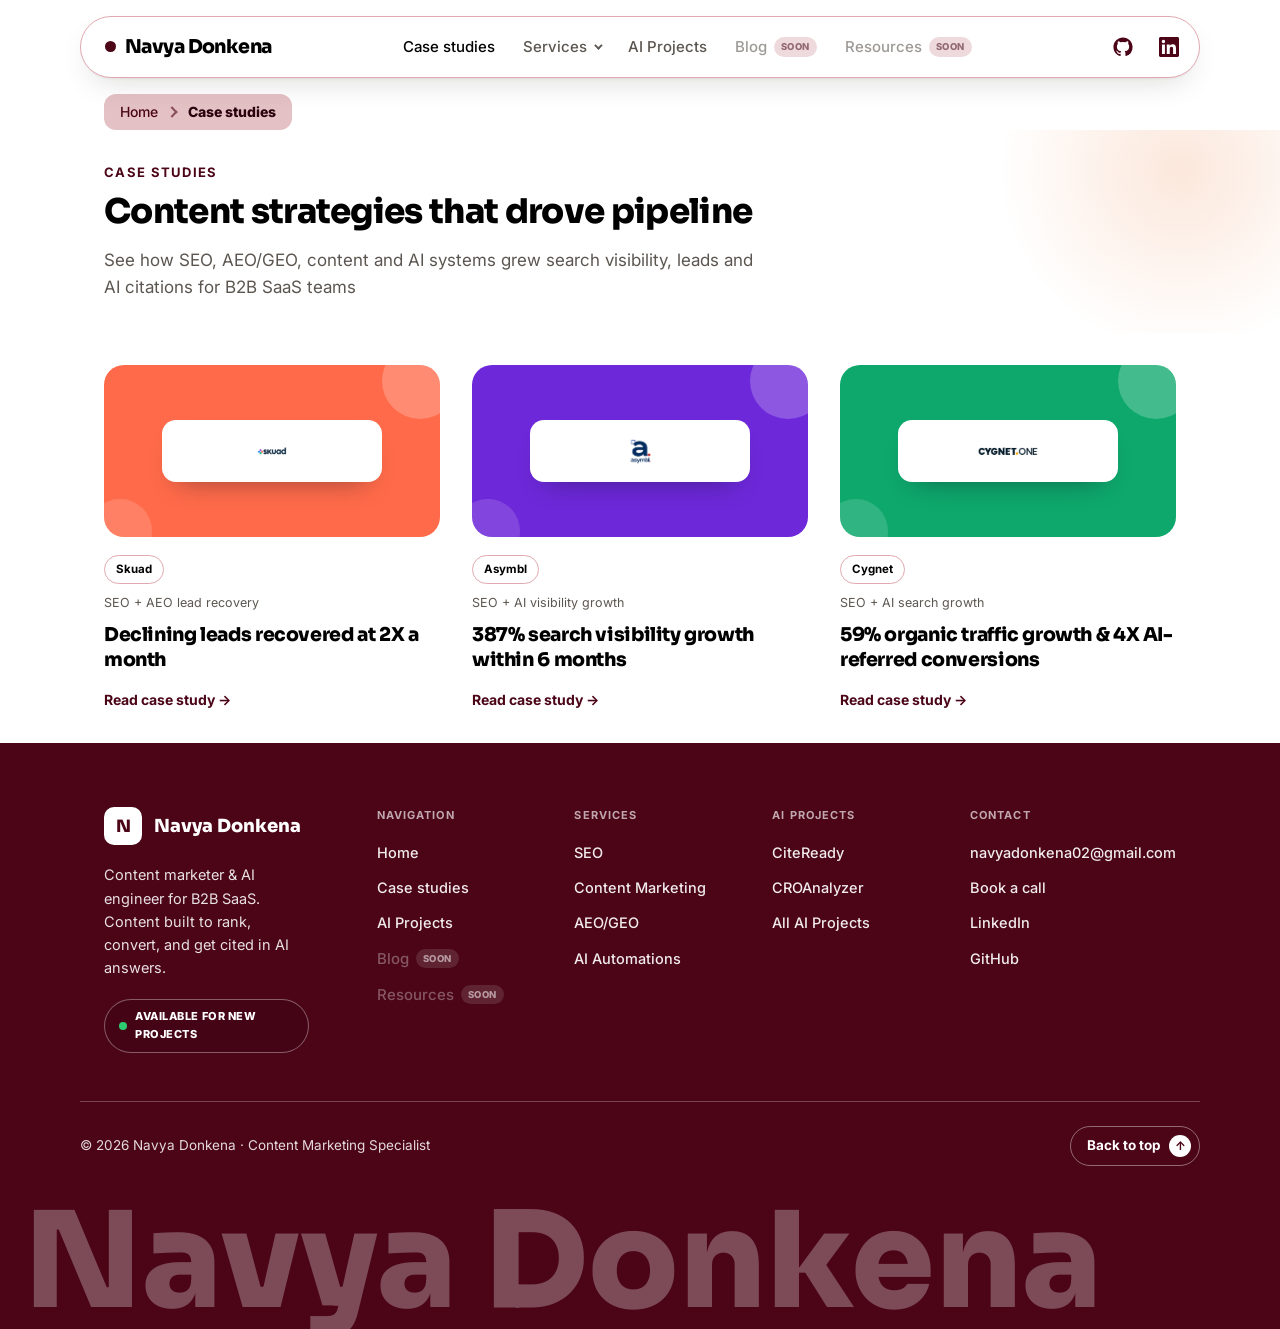
==== commit da58370f: "Apply global spacing scale (8px base, 64px max) across the site - Spacing tokens in :root (--space-1" ====
--- a/case-studies/index.html
+++ b/case-studies/index.html
@@ -8,7 +8,7 @@
 <link rel="preconnect" href="https://fonts.googleapis.com" />
 <link rel="preconnect" href="https://fonts.gstatic.com" crossorigin />
 <link href="https://fonts.googleapis.com/css2?family=Sora:wght@400;600;700;800&family=Inter:wght@400;500;600;700&display=swap" rel="stylesheet" />
-<link rel="stylesheet" href="../styles.css?v=15" />
+<link rel="stylesheet" href="../styles.css?v=16" />
 </head>
 <body>
 
--- a/styles.css
+++ b/styles.css
@@ -14,7 +14,12 @@
   --shadow:0 1px 2px rgba(20,14,8,.05),0 12px 32px -12px rgba(20,14,8,.18);
   --radius:18px;
   --maxw:1120px;
-}
+  /* SPACING SCALE: 8px base, 64px max. Use only these. */
+  --space-1:4px;--space-2:8px;--space-3:12px;--space-4:16px;
+  --space-5:24px;--space-6:32px;--space-7:48px;--space-8:64px;
+  --gutter:24px;
+}
+@media(max-width:680px){:root{--space-5:20px;--space-6:24px;--space-7:32px;--space-8:48px;--gutter:16px}}
 *{box-sizing:border-box;margin:0;padding:0}
 html{scroll-behavior:smooth;scroll-padding-top:80px}
 body{
@@ -24,7 +29,7 @@
 }
 h1,h2,h3,.display{font-family:'Sora','Inter',system-ui,sans-serif;letter-spacing:-.02em;line-height:1.08}
 a{color:inherit;text-decoration:none}
-.wrap{max-width:var(--maxw);margin:0 auto;padding:0 24px}
+.wrap{max-width:var(--maxw);margin:0 auto;padding:0 var(--gutter)}
 .grad-text{color:var(--accent)}
 
 /* NAV */
@@ -51,7 +56,7 @@
 .nav-toggle span{width:24px;height:2px;background:var(--ink);border-radius:2px;transition:.2s}
 
 /* HERO */
-.hero{position:relative;padding:84px 0 64px;overflow:hidden}
+.hero{position:relative;padding:var(--space-6) 0;overflow:hidden}
 .hero::before{content:"";position:absolute;top:-260px;right:-180px;width:620px;height:620px;border-radius:50%;
   background:radial-gradient(closest-side,rgba(232,97,16,.16),transparent 70%);z-index:0}
 .hero::after{content:"";position:absolute;bottom:-280px;left:-160px;width:560px;height:560px;border-radius:50%;
@@ -63,11 +68,11 @@
   border:1px solid rgba(232,97,16,.22);padding:7px 14px;border-radius:999px;margin-bottom:24px}
 .eyebrow .pulse{width:8px;height:8px;border-radius:50%;background:var(--accent-2)}
 h1.hero-title{font-size:clamp(19px,3vw,34px);font-weight:800}
-.hero-points{margin-top:24px;display:grid;gap:13px;list-style:none;max-width:540px}
+.hero-points{margin-top:var(--space-5);display:grid;gap:var(--space-3);list-style:none;max-width:540px}
 .hero-points li{position:relative;padding-left:24px;font-size:16.5px;color:var(--muted);line-height:1.55}
 .hero-points li::before{content:"";position:absolute;left:0;top:8px;width:9px;height:9px;border-radius:50%;background:var(--grad)}
 .hero-points strong{color:var(--accent);font-weight:800}
-.hero-cta{margin-top:30px;display:flex;gap:14px;flex-wrap:wrap}
+.hero-cta{margin-top:var(--space-6);display:flex;gap:var(--space-3);flex-wrap:wrap}
 .hero-visual{display:flex;align-items:center;justify-content:center}
 .hero-visual img{width:100%;max-width:440px;height:auto}
 .venn{width:100%;max-width:420px;height:auto}
@@ -83,7 +88,7 @@
 
 /* LOGO STRIP */
 .logos{border-top:1px solid var(--line);border-bottom:1px solid var(--line);background:var(--bg-alt);padding:34px 0}
-.hero .logos{position:relative;z-index:1;margin-top:56px;border:0;background:transparent;padding:0}
+.hero .logos{position:relative;z-index:1;margin-top:var(--space-7);border:0;background:transparent;padding:0}
 .logos p{text-align:center;font-size:12.5px;letter-spacing:.12em;text-transform:uppercase;color:var(--muted);margin-bottom:22px;font-weight:600}
 .logo-grid{display:grid;grid-template-columns:repeat(auto-fill,minmax(150px,1fr));gap:14px;align-items:center}
 .logo-cell{height:76px;background:#fff;border:1px solid var(--line);border-radius:12px;display:flex;align-items:center;justify-content:center;padding:14px 18px;transition:border-color .2s,transform .2s}
@@ -91,20 +96,21 @@
 .logo-cell img{max-height:34px;max-width:100%;width:auto;object-fit:contain}
 
 /* SECTIONS */
-section.block{padding:84px 0}
-.sec-head{max-width:640px;margin-bottom:46px}
+section.block{padding:var(--space-6) 0}
+section.block.alt{padding:var(--space-7) 0}
+.sec-head{max-width:640px;margin-bottom:var(--space-7)}
 .kicker{font-size:13px;font-weight:700;letter-spacing:.1em;text-transform:uppercase;color:var(--accent)}
-.sec-head h2{font-size:clamp(28px,4vw,42px);font-weight:800;margin-top:12px}
-.sec-head p{margin-top:14px;color:var(--muted);font-size:17px}
+.sec-head h2{font-size:clamp(28px,4vw,42px);font-weight:800;margin-top:var(--space-3)}
+.sec-head p{margin-top:var(--space-4);color:var(--muted);font-size:17px}
 .alt{background:var(--bg-alt)}
 
 /* RESULTS GRID */
-.grid{display:grid;gap:18px}
+.grid{display:grid;gap:var(--space-5)}
 .results{grid-template-columns:repeat(4,1fr)}
-.stat{background:var(--card);border:1px solid var(--line);border-radius:var(--radius);padding:26px;box-shadow:var(--shadow);position:relative;overflow:hidden}
+.stat{background:var(--card);border:1px solid var(--line);border-radius:var(--radius);padding:var(--space-6);box-shadow:var(--shadow);position:relative;overflow:hidden}
 .stat::after{content:"";position:absolute;top:0;left:0;width:100%;height:3px;background:var(--grad)}
 .stat .num{font-family:'Sora';font-size:38px;font-weight:800;line-height:1;color:var(--accent)}
-.stat .lbl{margin-top:10px;font-weight:600;font-size:15px}
+.stat .lbl{margin-top:var(--space-3);font-weight:600;font-size:15px}
 .stat .ctx{margin-top:4px;font-size:13.5px;color:var(--muted)}
 
 /* CASE STUDIES */
@@ -157,12 +163,12 @@
 }
 
 /* SERVICES */
-.split-layout{display:grid;grid-template-columns:.85fr 1.15fr;gap:56px;align-items:start}
+.split-layout{display:grid;grid-template-columns:.85fr 1.15fr;gap:var(--space-8);align-items:start}
 .split-layout .sec-head{margin-bottom:0;max-width:420px}
 @media(max-width:860px){.split-layout{grid-template-columns:1fr;gap:28px}}
-.svc-interactive{display:grid;grid-template-columns:1.1fr .9fr;gap:56px;align-items:center;min-height:300px}
+.svc-interactive{display:grid;grid-template-columns:1.1fr .9fr;gap:var(--space-8);align-items:center;min-height:300px}
 .svc-detail h2{font-size:clamp(28px,4vw,42px);font-weight:800;transition:opacity .15s}
-.svc-detail p{margin-top:18px;color:var(--muted);font-size:17px;max-width:46ch;line-height:1.6;transition:opacity .15s}
+.svc-detail p{margin-top:var(--space-4);color:var(--muted);font-size:17px;max-width:46ch;line-height:1.6;transition:opacity .15s}
 .svc-names{display:flex;flex-direction:column;border-top:1px solid var(--line)}
 .svc-name{all:unset;cursor:pointer;display:flex;align-items:center;gap:16px;padding:20px 0;border-bottom:1px solid var(--line);font-family:'Sora';font-weight:700;font-size:20px;color:var(--muted);transition:color .2s}
 .svc-name .n{flex:none;font-size:12px;font-weight:800;color:var(--accent);opacity:.55}
@@ -197,7 +203,7 @@
   transition:transform .15s,border-color .15s,background .15s,color .15s,box-shadow .15s}
 .year-tab:hover{border-color:#e9c7a1;transform:translateY(-2px)}
 .year-tab.active{background:var(--accent);border-color:var(--accent);color:#fff;box-shadow:0 10px 22px -12px rgba(232,97,16,.6)}
-.year-panel{margin-top:22px;background:#fff;border:1px solid var(--line);border-radius:18px;padding:30px;box-shadow:var(--shadow);min-height:160px}
+.year-panel{margin-top:var(--space-5);background:#fff;border:1px solid var(--line);border-radius:18px;padding:var(--space-6);box-shadow:var(--shadow);min-height:160px}
 .yd-year{font-family:'Sora';font-size:14px;font-weight:800;color:var(--accent);letter-spacing:.06em;margin-bottom:20px}
 .yd-row{display:grid;grid-template-columns:repeat(auto-fill,minmax(140px,1fr));gap:12px}
 .yd-card{position:relative;display:flex;flex-direction:column;align-items:center;text-align:center;gap:10px;background:var(--bg-alt);border:1px solid var(--line);border-radius:12px;padding:22px 12px 16px;transition:border-color .15s,transform .15s}
@@ -208,11 +214,10 @@
 .yd-card p{color:var(--ink);font-size:13px;line-height:1.5}
 @media(max-width:680px){
   .year-tab{padding:9px 15px;font-size:13.5px}
-  .year-panel{padding:20px}
 }
 
 /* ABOUT */
-.about-grid{display:grid;grid-template-columns:1.3fr 1fr;gap:40px;align-items:start}
+.about-grid{display:grid;grid-template-columns:1.3fr 1fr;gap:var(--space-8);align-items:start}
 .about-grid p.bio{font-size:18px;color:var(--muted)}
 .about-grid p.bio strong{color:var(--ink)}
 .panel{background:var(--card);border:1px solid var(--line);border-radius:var(--radius);padding:24px;box-shadow:var(--shadow)}
@@ -245,24 +250,24 @@
 .ab-row:hover .ab-num,.ab-row:hover .ab-main h3,.ab-row:hover .ab-sub{color:#fff}
 .ab-row:hover .ab-arrow{opacity:1;transform:translateX(0);color:#fff}
 .ab-row:hover .ab-badge{background:rgba(255,255,255,.25);color:#fff}
-.ab-see-all{display:inline-flex;margin-top:26px;color:var(--accent);font-weight:700;font-size:14.5px;align-items:center;gap:6px}
+.ab-see-all{display:inline-flex;margin-top:var(--space-5);color:var(--accent);font-weight:700;font-size:14.5px;align-items:center;gap:6px}
 @media(max-width:680px){.ab-row{gap:14px;padding:18px 14px}.ab-main h3{font-size:16.5px}}
 
 /* CONTACT */
-.cta-band{background:var(--ink);color:#fff;border-radius:26px;padding:56px 40px;text-align:center;position:relative;overflow:hidden}
+.cta-band{background:var(--ink);color:#fff;border-radius:26px;padding:var(--space-8) var(--space-6);text-align:center;position:relative;overflow:hidden}
 .cta-band::before{content:"";position:absolute;inset:0;background:radial-gradient(600px 300px at 30% -20%,rgba(232,97,16,.45),transparent),radial-gradient(500px 280px at 90% 120%,rgba(232,97,16,.28),transparent);opacity:.85}
 .cta-band > *{position:relative;z-index:1}
 .cta-band h2{font-size:clamp(28px,4vw,40px);font-weight:800}
-.cta-band p{margin-top:14px;color:#c7c9da;font-size:17px;max-width:48ch;margin-left:auto;margin-right:auto}
-.cta-actions{margin-top:28px;display:flex;gap:14px;justify-content:center;flex-wrap:wrap}
+.cta-band p{margin-top:var(--space-4);color:#c7c9da;font-size:17px;max-width:48ch;margin-left:auto;margin-right:auto}
+.cta-actions{margin-top:var(--space-6);display:flex;gap:var(--space-3);justify-content:center;flex-wrap:wrap}
 .btn-light{background:#fff;color:var(--ink)}
 .btn-light:hover{transform:translateY(-2px)}
 .btn-outline-light{background:transparent;color:#fff;border:1px solid rgba(255,255,255,.35)}
 .btn-outline-light:hover{border-color:#fff;transform:translateY(-2px)}
 
 /* FOOTER */
-.site-foot{background:var(--accent);color:rgba(255,255,255,.88);margin-top:40px;padding-top:64px;position:relative;overflow:hidden}
-.foot-grid{display:grid;grid-template-columns:1.5fr 1fr 1fr 1fr 1.1fr;gap:32px}
+.site-foot{background:var(--accent);color:rgba(255,255,255,.88);margin-top:0;padding-top:var(--space-8);position:relative;overflow:hidden}
+.foot-grid{display:grid;grid-template-columns:1.5fr 1fr 1fr 1fr 1.1fr;gap:var(--space-7)}
 .foot-brand{padding-right:20px}
 .foot-logo{display:flex;align-items:center;gap:12px;margin-bottom:18px}
 .foot-mark{width:38px;height:38px;border-radius:10px;background:#fff;color:var(--accent);display:flex;align-items:center;justify-content:center;font-family:'Sora';font-weight:800;font-size:17px;flex:none}
@@ -277,7 +282,7 @@
 .foot-col a:hover{color:#fff}
 .foot-col .nav-soon{color:rgba(255,255,255,.55)}
 .foot-col .nav-soon .soon-badge{background:rgba(255,255,255,.2);color:#fff}
-.foot-bottom{display:flex;justify-content:space-between;align-items:center;flex-wrap:wrap;gap:14px;margin-top:54px;padding:26px 0;border-top:1px solid rgba(255,255,255,.25);font-size:13.5px;color:rgba(255,255,255,.85)}
+.foot-bottom{display:flex;justify-content:space-between;align-items:center;flex-wrap:wrap;gap:var(--space-3);margin-top:var(--space-7);padding:var(--space-5) 0;border-top:1px solid rgba(255,255,255,.25);font-size:13.5px;color:rgba(255,255,255,.85)}
 .back-top{display:inline-flex;align-items:center;gap:8px;color:#fff;font-weight:700;font-size:13.5px;border:1px solid rgba(255,255,255,.4);padding:8px 8px 8px 16px;border-radius:999px;transition:border-color .15s,transform .15s}
 .back-top:hover{border-color:#fff;transform:translateY(-2px)}
 .bt-arrow{display:inline-flex;align-items:center;justify-content:center;width:22px;height:22px;border-radius:50%;background:#fff;color:var(--accent);font-size:12px}
@@ -287,17 +292,17 @@
   .foot-brand{grid-column:1/-1;padding-right:0}
 }
 @media(max-width:560px){
-  .foot-grid{grid-template-columns:1fr;gap:28px}
+  .foot-grid{grid-template-columns:1fr;gap:var(--space-6)}
   .foot-bottom{flex-direction:column;align-items:flex-start}
 }
 
 /* ===== PROOF OF WORK PAGE ===== */
-.page-hero{padding:64px 0 10px;position:relative;overflow:hidden}
+.page-hero{padding:var(--space-6) 0;position:relative;overflow:hidden}
 .page-hero::before{content:"";position:absolute;top:-220px;right:-160px;width:520px;height:520px;border-radius:50%;background:radial-gradient(closest-side,rgba(232,97,16,.15),transparent 70%);z-index:0}
 .page-hero .wrap{position:relative;z-index:1}
 .page-hero h1{font-size:clamp(32px,5vw,52px);font-weight:800;margin-top:12px;max-width:18ch}
 .page-hero p{margin-top:16px;color:var(--muted);font-size:18px;max-width:60ch}
-.hero-stats{border-top:1px solid var(--line);background:#fff;padding:36px 0 44px;margin-top:16px}
+.hero-stats{border-top:1px solid var(--line);background:#fff;padding:var(--space-6) 0;margin-top:var(--space-4)}
 .hero-stats-row{display:grid;grid-template-columns:repeat(4,1fr);gap:28px}
 .hs-num{font-family:'Sora';font-weight:800;font-size:clamp(26px,3vw,34px);color:var(--ink);line-height:1}
 .hs-lbl{margin-top:8px;font-size:13.5px;color:var(--muted);line-height:1.4}
@@ -349,9 +354,6 @@
   .results,.tools,.work-grid{grid-template-columns:1fr}
   .case-listing .wrap{grid-template-columns:1fr}
   .logo-grid{grid-template-columns:repeat(2,1fr)}
-  .hero{padding:54px 0 44px}
-  section.block{padding:60px 0}
-  .cta-band{padding:44px 22px}
 }
 @media(prefers-reduced-motion:reduce){.reveal{opacity:1;transform:none;transition:none}html{scroll-behavior:auto}}
 
@@ -367,7 +369,7 @@
 .t-who{display:flex;flex-direction:column;margin-top:16px;padding-top:14px;border-top:1px solid var(--line)}
 .t-who b{font-size:15px;color:var(--ink)}
 .t-who span{font-size:13px;color:var(--muted);margin-top:2px}
-.t-dots{display:flex;justify-content:center;gap:7px;margin-top:20px}
+.t-dots{display:flex;justify-content:center;gap:7px;margin-top:var(--space-5)}
 .t-dot{width:8px;height:8px;border-radius:50%;background:var(--line);border:0;cursor:pointer;padding:0;transition:background .2s,transform .2s}
 .t-dot.active{background:var(--accent);transform:scale(1.3)}
 .car-arrow{position:absolute;top:50%;transform:translateY(-50%);z-index:5;width:44px;height:44px;border-radius:50%;border:1px solid var(--line);background:#fff;box-shadow:var(--shadow);font-size:24px;line-height:1;color:var(--ink);cursor:pointer;display:flex;align-items:center;justify-content:center;transition:border-color .15s,color .15s,transform .15s}
@@ -402,8 +404,8 @@
 @media(max-width:680px){.results-snap{grid-template-columns:repeat(2,1fr)}}
 
 /* SERVICES PAGE */
-.svc-list{display:grid;gap:22px}
-.svc-card{display:grid;grid-template-columns:200px 1fr;gap:36px;background:var(--card);border:1px solid var(--line);border-radius:var(--radius);padding:34px;box-shadow:var(--shadow);position:relative;overflow:hidden}
+.svc-list{display:grid;gap:var(--space-5)}
+.svc-card{display:grid;grid-template-columns:200px 1fr;gap:var(--space-7);background:var(--card);border:1px solid var(--line);border-radius:var(--radius);padding:var(--space-6);box-shadow:var(--shadow);position:relative;overflow:hidden}
 .svc-card::after{content:"";position:absolute;top:0;left:0;width:100%;height:3px;background:var(--grad)}
 .svc-card--feature{background:var(--tint)}
 .svc-side{display:flex;flex-direction:column;align-items:flex-start;gap:10px}
@@ -414,11 +416,11 @@
 .svc-main h3{font-size:clamp(22px,2.6vw,28px);font-weight:800}
 .svc-lead{margin-top:12px;color:var(--muted);font-size:17px;max-width:62ch}
 .svc-card--feature .svc-lead{color:var(--ink)}
-.svc-points{margin-top:20px;display:grid;gap:10px;list-style:none}
+.svc-points{margin-top:var(--space-5);display:grid;gap:var(--space-3);list-style:none}
 .svc-points li{position:relative;padding-left:24px;font-size:15.5px;line-height:1.55}
 .svc-points li::before{content:"";position:absolute;left:0;top:8px;width:9px;height:9px;border-radius:50%;background:var(--accent)}
 .svc-points a{color:var(--accent);font-weight:600;text-decoration:underline;text-underline-offset:3px}
-.svc-meta{margin-top:24px;padding-top:20px;border-top:1px solid var(--line);display:grid;grid-template-columns:1fr 1fr;gap:20px}
+.svc-meta{margin-top:var(--space-5);padding-top:var(--space-5);border-top:1px solid var(--line);display:grid;grid-template-columns:1fr 1fr;gap:var(--space-5)}
 .svc-meta b{display:block;font-size:12px;font-weight:700;letter-spacing:.08em;text-transform:uppercase;color:var(--accent);margin-bottom:4px}
 .svc-meta span{font-size:14.5px;color:var(--muted)}
 .phases{grid-template-columns:repeat(4,1fr)}
@@ -430,17 +432,16 @@
 .rule-list li{padding:18px 0;border-bottom:1px solid var(--line);color:var(--muted);font-size:16px}
 .rule-list b{color:var(--ink)}
 .proof-links{display:flex;flex-wrap:wrap;gap:12px}
-.cta-band{background:var(--accent);color:#fff;border-radius:var(--radius);padding:52px 40px;text-align:center}
+.cta-band{background:var(--accent);color:#fff;border-radius:var(--radius);padding:var(--space-8) var(--space-6);text-align:center}
 .cta-band h2{font-size:clamp(26px,3.6vw,38px);font-weight:800}
-.cta-band p{margin:14px auto 26px;max-width:52ch;color:rgba(255,255,255,.85);font-size:17px}
+.cta-band p{margin:var(--space-4) auto var(--space-6);max-width:52ch;color:rgba(255,255,255,.85);font-size:17px}
 .cta-band .btn-primary{background:#fff;color:var(--accent);box-shadow:none}
 @media(max-width:960px){.phases{grid-template-columns:repeat(2,1fr)}}
 @media(max-width:760px){
-  .svc-card{grid-template-columns:1fr;gap:18px;padding:26px 22px}
+  .svc-card{grid-template-columns:1fr;gap:var(--space-4);padding:var(--space-6) var(--space-5)}
   .svc-side{flex-direction:row;align-items:center;flex-wrap:wrap}
   .svc-num{font-size:36px}
   .svc-meta{grid-template-columns:1fr;gap:14px}
-  .cta-band{padding:40px 24px}
 }
 @media(max-width:480px){.phases{grid-template-columns:1fr}}
 
@@ -471,7 +472,7 @@
 .inc h4{font-family:'Sora';font-size:17px;font-weight:800;color:var(--accent)}
 .inc p{margin-top:8px;color:var(--muted);font-size:14.5px}
 .fit-list li{font-size:16.5px}
-.rel-grid{display:grid;grid-template-columns:repeat(auto-fit,minmax(240px,1fr));gap:16px}
+.rel-grid{display:grid;grid-template-columns:repeat(auto-fit,minmax(240px,1fr));gap:var(--space-5)}
 .rel-card{display:flex;flex-direction:column;gap:6px;background:var(--card);border:1px solid var(--line);border-radius:var(--radius);padding:22px 24px;box-shadow:var(--shadow);transition:transform .18s,border-color .18s}
 .rel-card:hover{transform:translateY(-3px);border-color:var(--accent)}
 .rel-card b{font-family:'Sora';font-size:19px;font-weight:800}
@@ -513,7 +514,7 @@
 @media(prefers-reduced-motion:reduce){.tm-track{animation:none}}
 
 /* CAREER TIMELINE: periodic-table blocks + detail on the right */
-.year-panel{display:grid;grid-template-columns:minmax(0,1fr) minmax(0,1.1fr);gap:28px;align-items:start}
+.year-panel{display:grid;grid-template-columns:minmax(0,1fr) minmax(0,1.1fr);gap:var(--space-6);align-items:start}
 .el-grid{display:grid;grid-template-columns:repeat(auto-fill,minmax(96px,1fr));gap:10px}
 .el{position:relative;aspect-ratio:1;display:flex;flex-direction:column;align-items:center;justify-content:center;gap:4px;padding:16px 6px 8px;font:inherit;
   background:var(--bg-alt);border:1px solid var(--line);border-radius:10px;cursor:pointer;color:var(--ink);transition:transform .15s,background .15s,border-color .15s,color .15s}
@@ -539,10 +540,10 @@
 .cta-band h2{font-size:clamp(28px,4vw,42px)}
 
 /* SEO PAGE: hero with cycle graphic */
-.page-hero-grid{display:grid;grid-template-columns:1.1fr .9fr;gap:48px;align-items:center}
+.page-hero-grid{display:grid;grid-template-columns:1.1fr .9fr;gap:var(--space-8);align-items:center}
 .page-hero-grid h1{max-width:20ch}
 .page-hero-grid p{max-width:52ch}
-.ph-copy .hero-cta{margin-top:28px}
+.ph-copy .hero-cta{margin-top:var(--space-6)}
 .ph-visual{display:flex;justify-content:center}
 .cycle{width:100%;max-width:400px;height:auto}
 .cy-n{font-family:'Sora';font-weight:800;font-size:11px;fill:#4b0517;opacity:.7}
@@ -550,16 +551,16 @@
 .cy-s{font-family:'Inter';font-size:11.5px;fill:#5c5650}
 .cy-c{font-family:'Sora';font-weight:800;font-size:22px;fill:#4b0517;letter-spacing:.02em}
 .cy-c2{font-family:'Sora';font-weight:600;font-size:15px;fill:#4b0517;letter-spacing:.14em}
-@media(max-width:860px){.page-hero-grid{grid-template-columns:1fr;gap:28px}.cycle{max-width:340px}}
+@media(max-width:860px){.page-hero-grid{grid-template-columns:1fr;gap:var(--space-6)}.cycle{max-width:340px}}
 
 /* proof strip */
-.proof-strip{padding:28px 0 8px}
+.proof-strip{padding:0}
 .stat-band{display:grid;grid-template-columns:repeat(4,1fr);background:#fff;border:1px solid var(--line);border-radius:var(--radius);box-shadow:var(--shadow)}
-.stat-band>div{padding:28px 20px;text-align:center;border-left:1px solid var(--line)}
+.stat-band>div{padding:var(--space-6) var(--space-5);text-align:center;border-left:1px solid var(--line)}
 .stat-band>div:first-child{border-left:0}
 .stat-band strong{display:block;font-family:'Sora';font-size:clamp(28px,4vw,42px);font-weight:800;line-height:1.1;color:var(--accent)}
 .stat-band span{display:block;margin-top:8px;font-size:15px;color:var(--muted)}
-.team-row{margin-top:26px;display:flex;align-items:center;gap:32px;flex-wrap:wrap}
+.team-row{margin-top:var(--space-5);display:flex;align-items:center;gap:var(--space-6);flex-wrap:wrap}
 .team-lbl{font-size:12.5px;font-weight:700;letter-spacing:.1em;text-transform:uppercase;color:var(--muted)}
 .team-logos{display:flex;align-items:center;gap:14px;flex-wrap:wrap}
 .team-logo{width:150px;height:64px;background:#fff;border:1px solid var(--line);border-radius:12px;display:flex;align-items:center;justify-content:center;padding:12px 16px}
@@ -568,16 +569,16 @@
 @media(max-width:760px){.stat-band{grid-template-columns:repeat(2,1fr)}.stat-band>div:nth-child(3){border-left:0}.stat-band>div:nth-child(n+3){border-top:1px solid var(--line)}.team-logos{gap:26px}}
 
 /* case study cards */
-.cs-cards{display:grid;grid-template-columns:repeat(3,1fr);gap:22px}
-.cs-card{display:flex;flex-direction:column;align-items:center;background:var(--cs-bg);border-radius:24px;padding:22px 18px 18px;box-shadow:var(--shadow);transition:transform .2s}
+.cs-cards{display:grid;grid-template-columns:repeat(3,1fr);gap:var(--space-5)}
+.cs-card{display:flex;flex-direction:column;align-items:center;background:var(--cs-bg);border-radius:24px;padding:var(--space-5);box-shadow:var(--shadow);transition:transform .2s}
 .cs-card:hover{transform:translateY(-4px)}
 .cs-circle{width:150px;height:150px;border-radius:50%;background:#fff;display:flex;align-items:center;justify-content:center;margin-bottom:-36px;position:relative;z-index:1;box-shadow:0 10px 24px -14px rgba(75,5,23,.5)}
 .cs-circle img{max-width:62%;max-height:46%;object-fit:contain}
-.cs-inner{display:flex;flex-direction:column;flex:1;width:100%;background:#fff;border-radius:18px;padding:52px 22px 22px}
+.cs-inner{display:flex;flex-direction:column;flex:1;width:100%;background:#fff;border-radius:18px;padding:52px var(--space-5) var(--space-5)}
 .cs-label{font-size:12px;font-weight:600;color:var(--muted)}
-.cs-inner h3{margin-top:10px;font-size:21px;font-weight:800;line-height:1.25}
-.cs-inner p{margin-top:10px;color:var(--muted);font-size:14.5px;flex:1}
-.cs-more{margin-top:18px;font-size:14.5px;font-weight:700;color:var(--accent)}
+.cs-inner h3{margin-top:var(--space-3);font-size:21px;font-weight:800;line-height:1.25}
+.cs-inner p{margin-top:var(--space-3);color:var(--muted);font-size:14.5px;flex:1}
+.cs-more{margin-top:var(--space-5);font-size:14.5px;font-weight:700;color:var(--accent)}
 @media(max-width:860px){.cs-cards{grid-template-columns:1fr}}
 
 /* service item headings match home-page card headings */
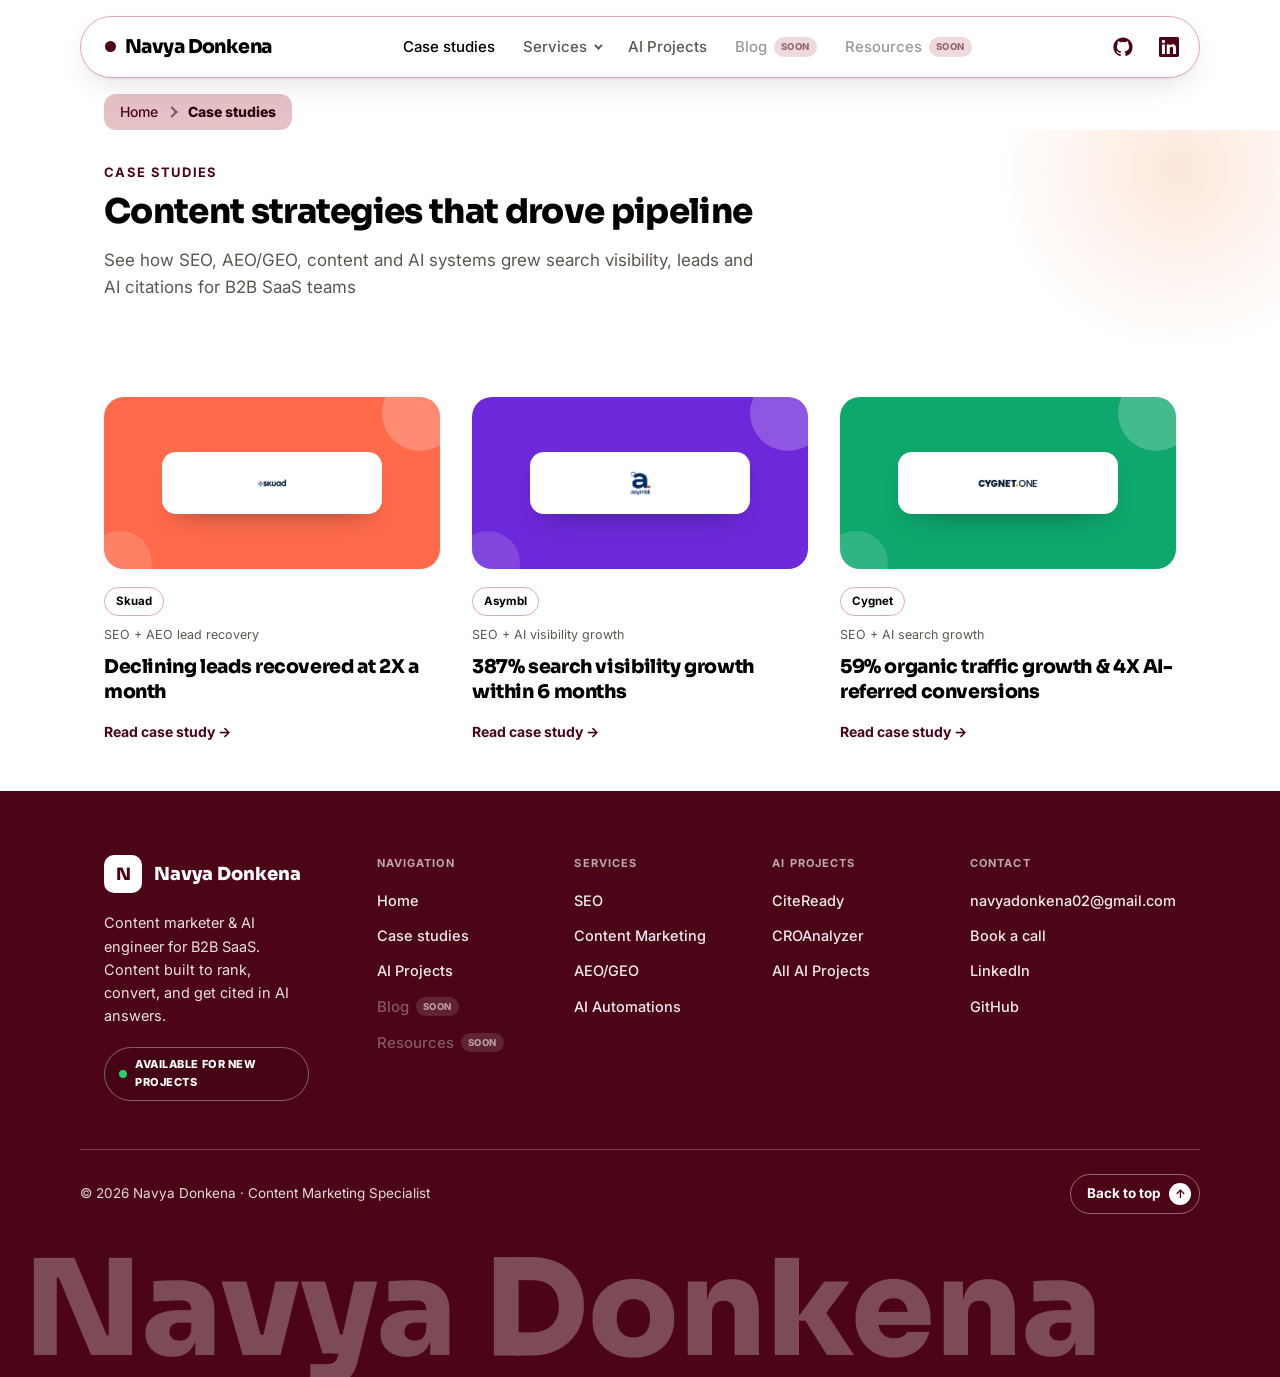
==== commit 29fd1a47: "Section padding to 48px everywhere via one --section-pad token - tokens.css: --section-pad = --space" ====
--- a/case-studies/index.html
+++ b/case-studies/index.html
@@ -8,7 +8,7 @@
 <link rel="preconnect" href="https://fonts.googleapis.com" />
 <link rel="preconnect" href="https://fonts.gstatic.com" crossorigin />
 <link href="https://fonts.googleapis.com/css2?family=Sora:wght@400;600;700;800&family=Inter:wght@400;500;600;700&display=swap" rel="stylesheet" />
-<link rel="stylesheet" href="../styles.css?v=16" />
+<link rel="stylesheet" href="../styles.css?v=17" />
 </head>
 <body>
 
--- a/styles.css
+++ b/styles.css
@@ -1,3 +1,4 @@
+@import url("tokens.css?v=2");
 :root{
   --bg:#ffffff;
   --bg-alt:#e4c1c5;
@@ -14,12 +15,7 @@
   --shadow:0 1px 2px rgba(20,14,8,.05),0 12px 32px -12px rgba(20,14,8,.18);
   --radius:18px;
   --maxw:1120px;
-  /* SPACING SCALE: 8px base, 64px max. Use only these. */
-  --space-1:4px;--space-2:8px;--space-3:12px;--space-4:16px;
-  --space-5:24px;--space-6:32px;--space-7:48px;--space-8:64px;
-  --gutter:24px;
-}
-@media(max-width:680px){:root{--space-5:20px;--space-6:24px;--space-7:32px;--space-8:48px;--gutter:16px}}
+}
 *{box-sizing:border-box;margin:0;padding:0}
 html{scroll-behavior:smooth;scroll-padding-top:80px}
 body{
@@ -56,7 +52,7 @@
 .nav-toggle span{width:24px;height:2px;background:var(--ink);border-radius:2px;transition:.2s}
 
 /* HERO */
-.hero{position:relative;padding:var(--space-6) 0;overflow:hidden}
+.hero{position:relative;padding:var(--section-pad) 0;overflow:hidden}
 .hero::before{content:"";position:absolute;top:-260px;right:-180px;width:620px;height:620px;border-radius:50%;
   background:radial-gradient(closest-side,rgba(232,97,16,.16),transparent 70%);z-index:0}
 .hero::after{content:"";position:absolute;bottom:-280px;left:-160px;width:560px;height:560px;border-radius:50%;
@@ -96,8 +92,7 @@
 .logo-cell img{max-height:34px;max-width:100%;width:auto;object-fit:contain}
 
 /* SECTIONS */
-section.block{padding:var(--space-6) 0}
-section.block.alt{padding:var(--space-7) 0}
+section.block{padding:var(--section-pad) 0}
 .sec-head{max-width:640px;margin-bottom:var(--space-7)}
 .kicker{font-size:13px;font-weight:700;letter-spacing:.1em;text-transform:uppercase;color:var(--accent)}
 .sec-head h2{font-size:clamp(28px,4vw,42px);font-weight:800;margin-top:var(--space-3)}
@@ -297,12 +292,12 @@
 }
 
 /* ===== PROOF OF WORK PAGE ===== */
-.page-hero{padding:var(--space-6) 0;position:relative;overflow:hidden}
+.page-hero{padding:var(--section-pad) 0;position:relative;overflow:hidden}
 .page-hero::before{content:"";position:absolute;top:-220px;right:-160px;width:520px;height:520px;border-radius:50%;background:radial-gradient(closest-side,rgba(232,97,16,.15),transparent 70%);z-index:0}
 .page-hero .wrap{position:relative;z-index:1}
 .page-hero h1{font-size:clamp(32px,5vw,52px);font-weight:800;margin-top:12px;max-width:18ch}
 .page-hero p{margin-top:16px;color:var(--muted);font-size:18px;max-width:60ch}
-.hero-stats{border-top:1px solid var(--line);background:#fff;padding:var(--space-6) 0;margin-top:var(--space-4)}
+.hero-stats{border-top:1px solid var(--line);background:#fff;padding:var(--section-pad) 0;margin-top:var(--space-4)}
 .hero-stats-row{display:grid;grid-template-columns:repeat(4,1fr);gap:28px}
 .hs-num{font-family:'Sora';font-weight:800;font-size:clamp(26px,3vw,34px);color:var(--ink);line-height:1}
 .hs-lbl{margin-top:8px;font-size:13.5px;color:var(--muted);line-height:1.4}
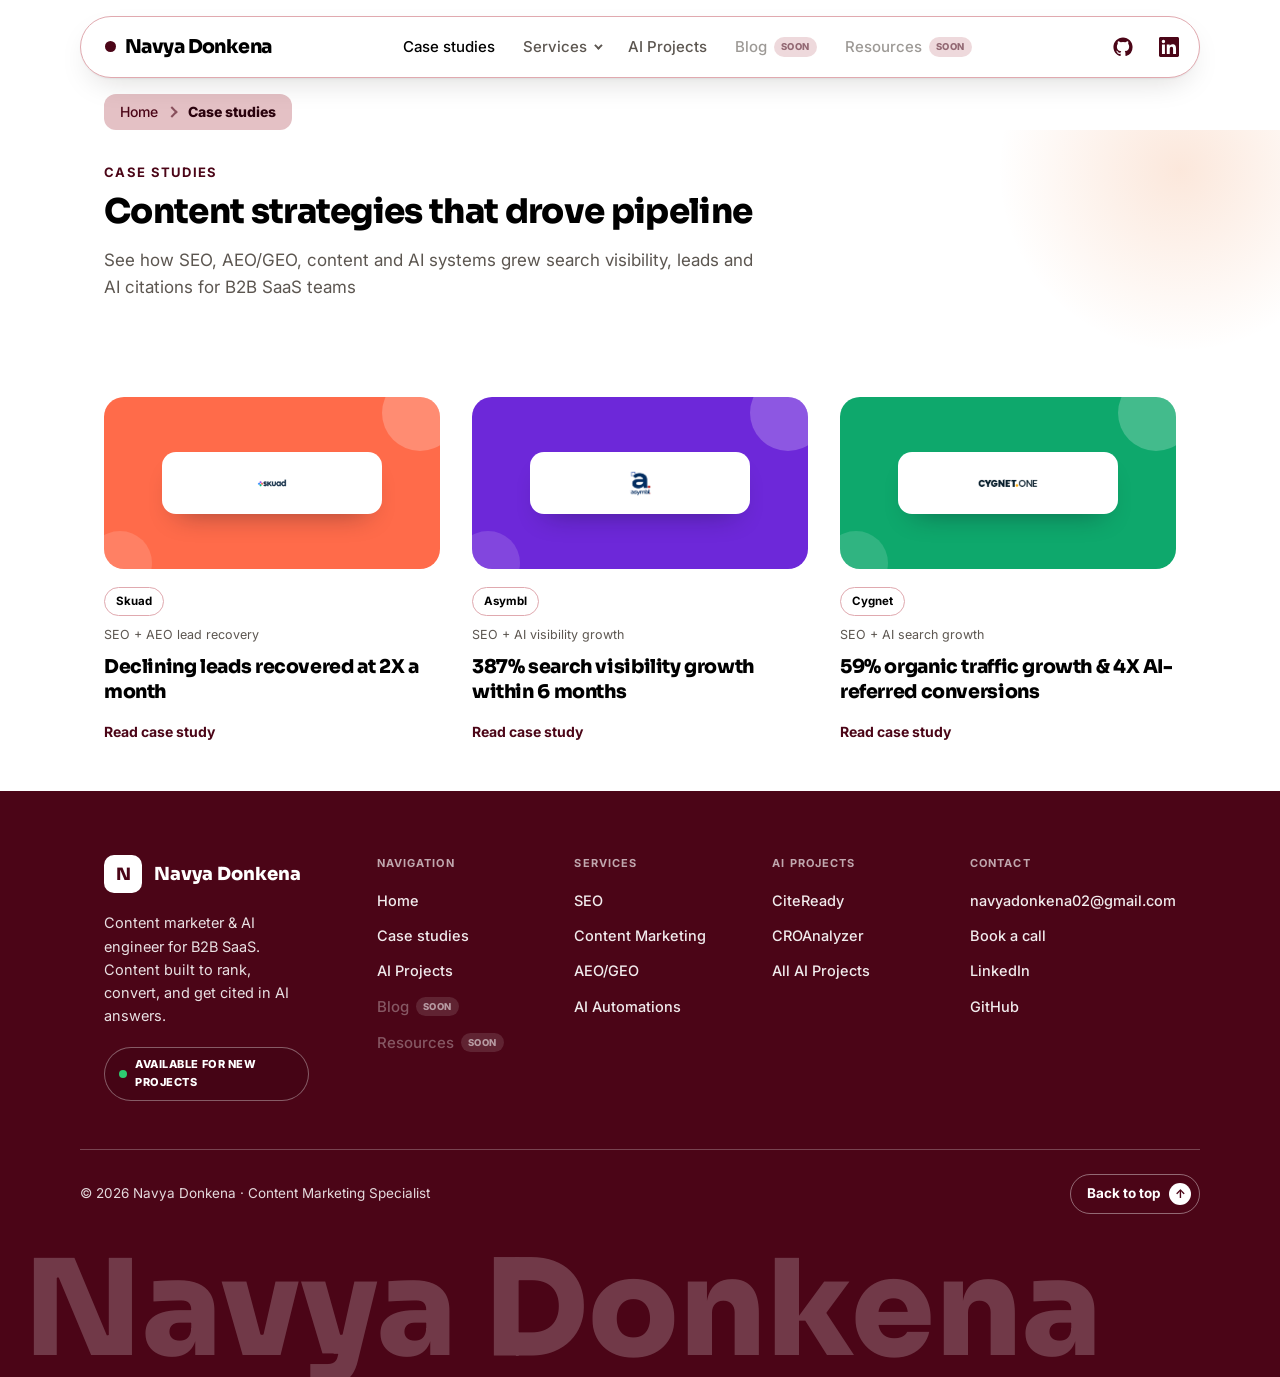
==== commit 6cb494ce: "Global type scale, home page heading/stack/footer updates, remove arrows and home services list - Ty" ====
--- a/case-studies/index.html
+++ b/case-studies/index.html
@@ -8,7 +8,7 @@
 <link rel="preconnect" href="https://fonts.googleapis.com" />
 <link rel="preconnect" href="https://fonts.gstatic.com" crossorigin />
 <link href="https://fonts.googleapis.com/css2?family=Sora:wght@400;600;700;800&family=Inter:wght@400;500;600;700&display=swap" rel="stylesheet" />
-<link rel="stylesheet" href="../styles.css?v=17" />
+<link rel="stylesheet" href="../styles.css?v=18" />
 </head>
 <body>
 
@@ -47,7 +47,7 @@
       <span class="case-tag">Skuad</span>
       <div class="case-meta">SEO + AEO lead recovery</div>
       <h3>Declining leads recovered at 2X a month</h3>
-      <span class="case-cta">Read case study →</span>
+      <span class="case-cta">Read case study</span>
     </a>
 
     <a class="case-feature reveal" href="asymbl-seo-ai-growth.html">
@@ -55,7 +55,7 @@
       <span class="case-tag">Asymbl</span>
       <div class="case-meta">SEO + AI visibility growth</div>
       <h3>387% search visibility growth within 6 months</h3>
-      <span class="case-cta">Read case study →</span>
+      <span class="case-cta">Read case study</span>
     </a>
 
     <a class="case-feature reveal" href="cygnet-content-strategy.html">
@@ -63,7 +63,7 @@
       <span class="case-tag">Cygnet</span>
       <div class="case-meta">SEO + AI search growth</div>
       <h3>59% organic traffic growth &amp; 4X AI-referred conversions</h3>
-      <span class="case-cta">Read case study →</span>
+      <span class="case-cta">Read case study</span>
     </a>
   </div>
 </section>
--- a/styles.css
+++ b/styles.css
@@ -1,4 +1,4 @@
-@import url("tokens.css?v=2");
+@import url("tokens.css?v=3");
 :root{
   --bg:#ffffff;
   --bg-alt:#e4c1c5;
@@ -63,9 +63,9 @@
   text-transform:uppercase;color:var(--accent);background:var(--tint);
   border:1px solid rgba(232,97,16,.22);padding:7px 14px;border-radius:999px;margin-bottom:24px}
 .eyebrow .pulse{width:8px;height:8px;border-radius:50%;background:var(--accent-2)}
-h1.hero-title{font-size:clamp(19px,3vw,34px);font-weight:800}
+h1.hero-title{font-size:var(--fs-h2);font-weight:800;color:var(--color-heading)}
 .hero-points{margin-top:var(--space-5);display:grid;gap:var(--space-3);list-style:none;max-width:540px}
-.hero-points li{position:relative;padding-left:24px;font-size:16.5px;color:var(--muted);line-height:1.55}
+.hero-points li{position:relative;padding-left:24px;font-size:var(--fs-body);color:var(--color-body);line-height:1.55}
 .hero-points li::before{content:"";position:absolute;left:0;top:8px;width:9px;height:9px;border-radius:50%;background:var(--grad)}
 .hero-points strong{color:var(--accent);font-weight:800}
 .hero-cta{margin-top:var(--space-6);display:flex;gap:var(--space-3);flex-wrap:wrap}
@@ -85,7 +85,7 @@
 /* LOGO STRIP */
 .logos{border-top:1px solid var(--line);border-bottom:1px solid var(--line);background:var(--bg-alt);padding:34px 0}
 .hero .logos{position:relative;z-index:1;margin-top:var(--space-7);border:0;background:transparent;padding:0}
-.logos p{text-align:center;font-size:12.5px;letter-spacing:.12em;text-transform:uppercase;color:var(--muted);margin-bottom:22px;font-weight:600}
+.logos p{text-align:center;font-size:12.5px;letter-spacing:.12em;text-transform:uppercase;color:var(--accent);margin-bottom:22px;font-weight:800}
 .logo-grid{display:grid;grid-template-columns:repeat(auto-fill,minmax(150px,1fr));gap:14px;align-items:center}
 .logo-cell{height:76px;background:#fff;border:1px solid var(--line);border-radius:12px;display:flex;align-items:center;justify-content:center;padding:14px 18px;transition:border-color .2s,transform .2s}
 .logo-cell:hover{border-color:#d9d2f3;transform:translateY(-2px)}
@@ -95,8 +95,8 @@
 section.block{padding:var(--section-pad) 0}
 .sec-head{max-width:640px;margin-bottom:var(--space-7)}
 .kicker{font-size:13px;font-weight:700;letter-spacing:.1em;text-transform:uppercase;color:var(--accent)}
-.sec-head h2{font-size:clamp(28px,4vw,42px);font-weight:800;margin-top:var(--space-3)}
-.sec-head p{margin-top:var(--space-4);color:var(--muted);font-size:17px}
+.sec-head h2{font-size:var(--fs-h3);font-weight:800;color:var(--color-heading);margin-top:var(--space-3)}
+.sec-head p{margin-top:var(--space-4);color:var(--color-body);font-size:var(--fs-body);font-weight:400}
 .alt{background:var(--bg-alt)}
 
 /* RESULTS GRID */
@@ -161,16 +161,6 @@
 .split-layout{display:grid;grid-template-columns:.85fr 1.15fr;gap:var(--space-8);align-items:start}
 .split-layout .sec-head{margin-bottom:0;max-width:420px}
 @media(max-width:860px){.split-layout{grid-template-columns:1fr;gap:28px}}
-.svc-interactive{display:grid;grid-template-columns:1.1fr .9fr;gap:var(--space-8);align-items:center;min-height:300px}
-.svc-detail h2{font-size:clamp(28px,4vw,42px);font-weight:800;transition:opacity .15s}
-.svc-detail p{margin-top:var(--space-4);color:var(--muted);font-size:17px;max-width:46ch;line-height:1.6;transition:opacity .15s}
-.svc-names{display:flex;flex-direction:column;border-top:1px solid var(--line)}
-.svc-name{all:unset;cursor:pointer;display:flex;align-items:center;gap:16px;padding:20px 0;border-bottom:1px solid var(--line);font-family:'Sora';font-weight:700;font-size:20px;color:var(--muted);transition:color .2s}
-.svc-name .n{flex:none;font-size:12px;font-weight:800;color:var(--accent);opacity:.55}
-.svc-name:hover{color:var(--ink)}
-.svc-name.active{color:var(--accent)}
-.svc-name.active .n{opacity:1}
-@media(max-width:860px){.svc-interactive{grid-template-columns:1fr;gap:28px}}
 
 /* TOOLS */
 .tools{grid-template-columns:repeat(3,1fr)}
@@ -213,7 +203,7 @@
 
 /* ABOUT */
 .about-grid{display:grid;grid-template-columns:1.3fr 1fr;gap:var(--space-8);align-items:start}
-.about-grid p.bio{font-size:18px;color:var(--muted)}
+.about-grid p.bio{font-size:var(--fs-body);color:var(--color-body)}
 .about-grid p.bio strong{color:var(--ink)}
 .panel{background:var(--card);border:1px solid var(--line);border-radius:var(--radius);padding:24px;box-shadow:var(--shadow)}
 .panel + .panel{margin-top:16px}
@@ -239,12 +229,10 @@
 .ab-main{flex:1;min-width:0}
 .ab-main h3{font-size:19px;font-weight:800;transition:color .2s}
 .ab-sub{display:block;margin-top:4px;font-size:13.5px;color:var(--muted);transition:color .2s}
-.ab-arrow{flex:none;font-size:20px;color:var(--accent);opacity:0;transform:translateX(-6px);transition:opacity .2s,transform .2s}
 .ab-badge{flex:none;font-size:10.5px;font-weight:800;letter-spacing:.05em;text-transform:uppercase;color:var(--accent);background:var(--tint);padding:5px 11px;border-radius:999px;transition:background .2s,color .2s}
 .ab-row:hover{background:var(--accent);padding-left:26px}
 .ab-row:hover .ab-num,.ab-row:hover .ab-main h3,.ab-row:hover .ab-sub{color:#fff}
-.ab-row:hover .ab-arrow{opacity:1;transform:translateX(0);color:#fff}
-.ab-row:hover .ab-badge{background:rgba(255,255,255,.25);color:#fff}
+.ab-row:hover .ab-row:hover .ab-badge{background:rgba(255,255,255,.25);color:#fff}
 .ab-see-all{display:inline-flex;margin-top:var(--space-5);color:var(--accent);font-weight:700;font-size:14.5px;align-items:center;gap:6px}
 @media(max-width:680px){.ab-row{gap:14px;padding:18px 14px}.ab-main h3{font-size:16.5px}}
 
@@ -252,8 +240,8 @@
 .cta-band{background:var(--ink);color:#fff;border-radius:26px;padding:var(--space-8) var(--space-6);text-align:center;position:relative;overflow:hidden}
 .cta-band::before{content:"";position:absolute;inset:0;background:radial-gradient(600px 300px at 30% -20%,rgba(232,97,16,.45),transparent),radial-gradient(500px 280px at 90% 120%,rgba(232,97,16,.28),transparent);opacity:.85}
 .cta-band > *{position:relative;z-index:1}
-.cta-band h2{font-size:clamp(28px,4vw,40px);font-weight:800}
-.cta-band p{margin-top:var(--space-4);color:#c7c9da;font-size:17px;max-width:48ch;margin-left:auto;margin-right:auto}
+.cta-band h2{font-size:var(--fs-h3);font-weight:800}
+.cta-band p{margin-top:var(--space-4);color:#c7c9da;font-size:var(--fs-body);max-width:48ch;margin-left:auto;margin-right:auto}
 .cta-actions{margin-top:var(--space-6);display:flex;gap:var(--space-3);justify-content:center;flex-wrap:wrap}
 .btn-light{background:#fff;color:var(--ink)}
 .btn-light:hover{transform:translateY(-2px)}
@@ -295,8 +283,8 @@
 .page-hero{padding:var(--section-pad) 0;position:relative;overflow:hidden}
 .page-hero::before{content:"";position:absolute;top:-220px;right:-160px;width:520px;height:520px;border-radius:50%;background:radial-gradient(closest-side,rgba(232,97,16,.15),transparent 70%);z-index:0}
 .page-hero .wrap{position:relative;z-index:1}
-.page-hero h1{font-size:clamp(32px,5vw,52px);font-weight:800;margin-top:12px;max-width:18ch}
-.page-hero p{margin-top:16px;color:var(--muted);font-size:18px;max-width:60ch}
+.page-hero h1{font-size:var(--fs-h2);font-weight:800;color:var(--color-heading);margin-top:12px;max-width:18ch}
+.page-hero p{margin-top:16px;color:var(--color-body);font-size:var(--fs-body);font-weight:400;max-width:60ch}
 .hero-stats{border-top:1px solid var(--line);background:#fff;padding:var(--section-pad) 0;margin-top:var(--space-4)}
 .hero-stats-row{display:grid;grid-template-columns:repeat(4,1fr);gap:28px}
 .hs-num{font-family:'Sora';font-weight:800;font-size:clamp(26px,3vw,34px);color:var(--ink);line-height:1}
@@ -409,10 +397,10 @@
 .svc-card--feature .svc-mode{background:#fff}
 .svc-flag{font-size:12.5px;font-weight:600;color:var(--muted)}
 .svc-main h3{font-size:clamp(22px,2.6vw,28px);font-weight:800}
-.svc-lead{margin-top:12px;color:var(--muted);font-size:17px;max-width:62ch}
+.svc-lead{margin-top:12px;color:var(--color-body);font-size:var(--fs-body);max-width:62ch}
 .svc-card--feature .svc-lead{color:var(--ink)}
 .svc-points{margin-top:var(--space-5);display:grid;gap:var(--space-3);list-style:none}
-.svc-points li{position:relative;padding-left:24px;font-size:15.5px;line-height:1.55}
+.svc-points li{position:relative;padding-left:24px;font-size:var(--fs-body);color:var(--color-body);line-height:1.55}
 .svc-points li::before{content:"";position:absolute;left:0;top:8px;width:9px;height:9px;border-radius:50%;background:var(--accent)}
 .svc-points a{color:var(--accent);font-weight:600;text-decoration:underline;text-underline-offset:3px}
 .svc-meta{margin-top:var(--space-5);padding-top:var(--space-5);border-top:1px solid var(--line);display:grid;grid-template-columns:1fr 1fr;gap:var(--space-5)}
@@ -424,12 +412,12 @@
 .phase h4{font-family:'Sora';font-size:19px;font-weight:800;margin-top:16px}
 .phase p{margin-top:8px;color:var(--muted);font-size:14.5px}
 .rule-list{list-style:none;display:grid;gap:0;border-top:1px solid var(--line)}
-.rule-list li{padding:18px 0;border-bottom:1px solid var(--line);color:var(--muted);font-size:16px}
+.rule-list li{padding:18px 0;border-bottom:1px solid var(--line);color:var(--color-body);font-size:var(--fs-body)}
 .rule-list b{color:var(--ink)}
 .proof-links{display:flex;flex-wrap:wrap;gap:12px}
 .cta-band{background:var(--accent);color:#fff;border-radius:var(--radius);padding:var(--space-8) var(--space-6);text-align:center}
-.cta-band h2{font-size:clamp(26px,3.6vw,38px);font-weight:800}
-.cta-band p{margin:var(--space-4) auto var(--space-6);max-width:52ch;color:rgba(255,255,255,.85);font-size:17px}
+.cta-band h2{font-size:var(--fs-h3);font-weight:800}
+.cta-band p{margin:var(--space-4) auto var(--space-6);max-width:52ch;color:rgba(255,255,255,.85);font-size:var(--fs-body)}
 .cta-band .btn-primary{background:#fff;color:var(--accent);box-shadow:none}
 @media(max-width:960px){.phases{grid-template-columns:repeat(2,1fr)}}
 @media(max-width:760px){
@@ -466,7 +454,6 @@
 .inc{background:var(--card);border:1px solid var(--line);border-radius:var(--radius);padding:24px;box-shadow:var(--shadow)}
 .inc h4{font-family:'Sora';font-size:17px;font-weight:800;color:var(--accent)}
 .inc p{margin-top:8px;color:var(--muted);font-size:14.5px}
-.fit-list li{font-size:16.5px}
 .rel-grid{display:grid;grid-template-columns:repeat(auto-fit,minmax(240px,1fr));gap:var(--space-5)}
 .rel-card{display:flex;flex-direction:column;gap:6px;background:var(--card);border:1px solid var(--line);border-radius:var(--radius);padding:22px 24px;box-shadow:var(--shadow);transition:transform .18s,border-color .18s}
 .rel-card:hover{transform:translateY(-3px);border-color:var(--accent)}
@@ -484,7 +471,7 @@
 @media(max-width:680px){.nav-social{margin-left:auto;gap:2px}.nav-social a{width:34px;height:34px}.nav-social svg{width:18px;height:18px}}
 
 /* VENN */
-.venn-lbl-center{fill:#fff}
+.venn-lbl-center{fill:var(--accent)}
 .venn-lbl{font-size:21px}
 .venn-lbl-center{font-size:14px}
 
@@ -494,18 +481,18 @@
 @media(max-width:560px){.results{grid-template-columns:1fr}}
 
 /* TOOLS: vertical marquee, columns move in opposite directions */
-.tool-marquee{display:grid;grid-template-columns:repeat(3,1fr);gap:16px;height:400px;overflow:hidden;background:var(--bg-alt);border-radius:24px;padding:0 24px;
+.tool-marquee{display:grid;grid-template-columns:repeat(3,1fr);gap:16px;height:216px;overflow:hidden;background:var(--bg-alt);border-radius:24px;padding:0 24px;
   -webkit-mask:linear-gradient(180deg,transparent,#000 12%,#000 88%,transparent);mask:linear-gradient(180deg,transparent,#000 12%,#000 88%,transparent)}
 .tm-col{overflow:hidden}
 .tm-track{display:flex;flex-direction:column;gap:16px;padding:8px 0}
 .tm-up{animation:tm-up 34s linear infinite}
 .tm-down{animation:tm-down 34s linear infinite}
 .tool-marquee:hover .tm-track{animation-play-state:paused}
-.tool-marquee .tool-tile{aspect-ratio:auto;height:92px;flex:none;padding:18px 22px;margin:0}
-.tool-marquee .tool-tile img{max-height:46px}
+.tool-marquee .tool-tile{aspect-ratio:auto;height:56px;flex:none;padding:12px 18px;margin:0}
+.tool-marquee .tool-tile img{max-height:23px}
 @keyframes tm-up{from{transform:translateY(0)}to{transform:translateY(-50%)}}
 @keyframes tm-down{from{transform:translateY(-50%)}to{transform:translateY(0)}}
-@media(max-width:560px){.tool-marquee{gap:10px;padding:0 14px;height:340px}.tool-marquee .tool-tile{height:78px;padding:14px}}
+@media(max-width:560px){.tool-marquee{gap:10px;padding:0 14px;height:192px}.tool-marquee .tool-tile{height:48px;padding:10px 14px}}
 @media(prefers-reduced-motion:reduce){.tm-track{animation:none}}
 
 /* CAREER TIMELINE: periodic-table blocks + detail on the right */
@@ -527,12 +514,10 @@
 @media(max-width:760px){.year-panel{grid-template-columns:1fr}.el-detail{border-left:0;border-top:1px solid var(--line);padding:20px 0 0}}
 
 /* FOOTER watermark: light tint of the brand colour so it reads on the maroon */
-.foot-watermark{color:rgba(255,255,255,.28);font-size:clamp(44px,10.4vw,140px)}
+.foot-watermark{color:rgba(255,255,255,.21);font-size:clamp(44px,10.4vw,140px)}
 
 /* TYPE SCALE: one set of heading and lead sizes for every page */
-.page-hero h1{font-size:clamp(19px,3vw,34px);max-width:none}
-.page-hero p{font-size:17px}
-.cta-band h2{font-size:clamp(28px,4vw,42px)}
+.page-hero h1{max-width:none}
 
 /* SEO PAGE: hero with cycle graphic */
 .page-hero-grid{display:grid;grid-template-columns:1.1fr .9fr;gap:var(--space-8);align-items:center}
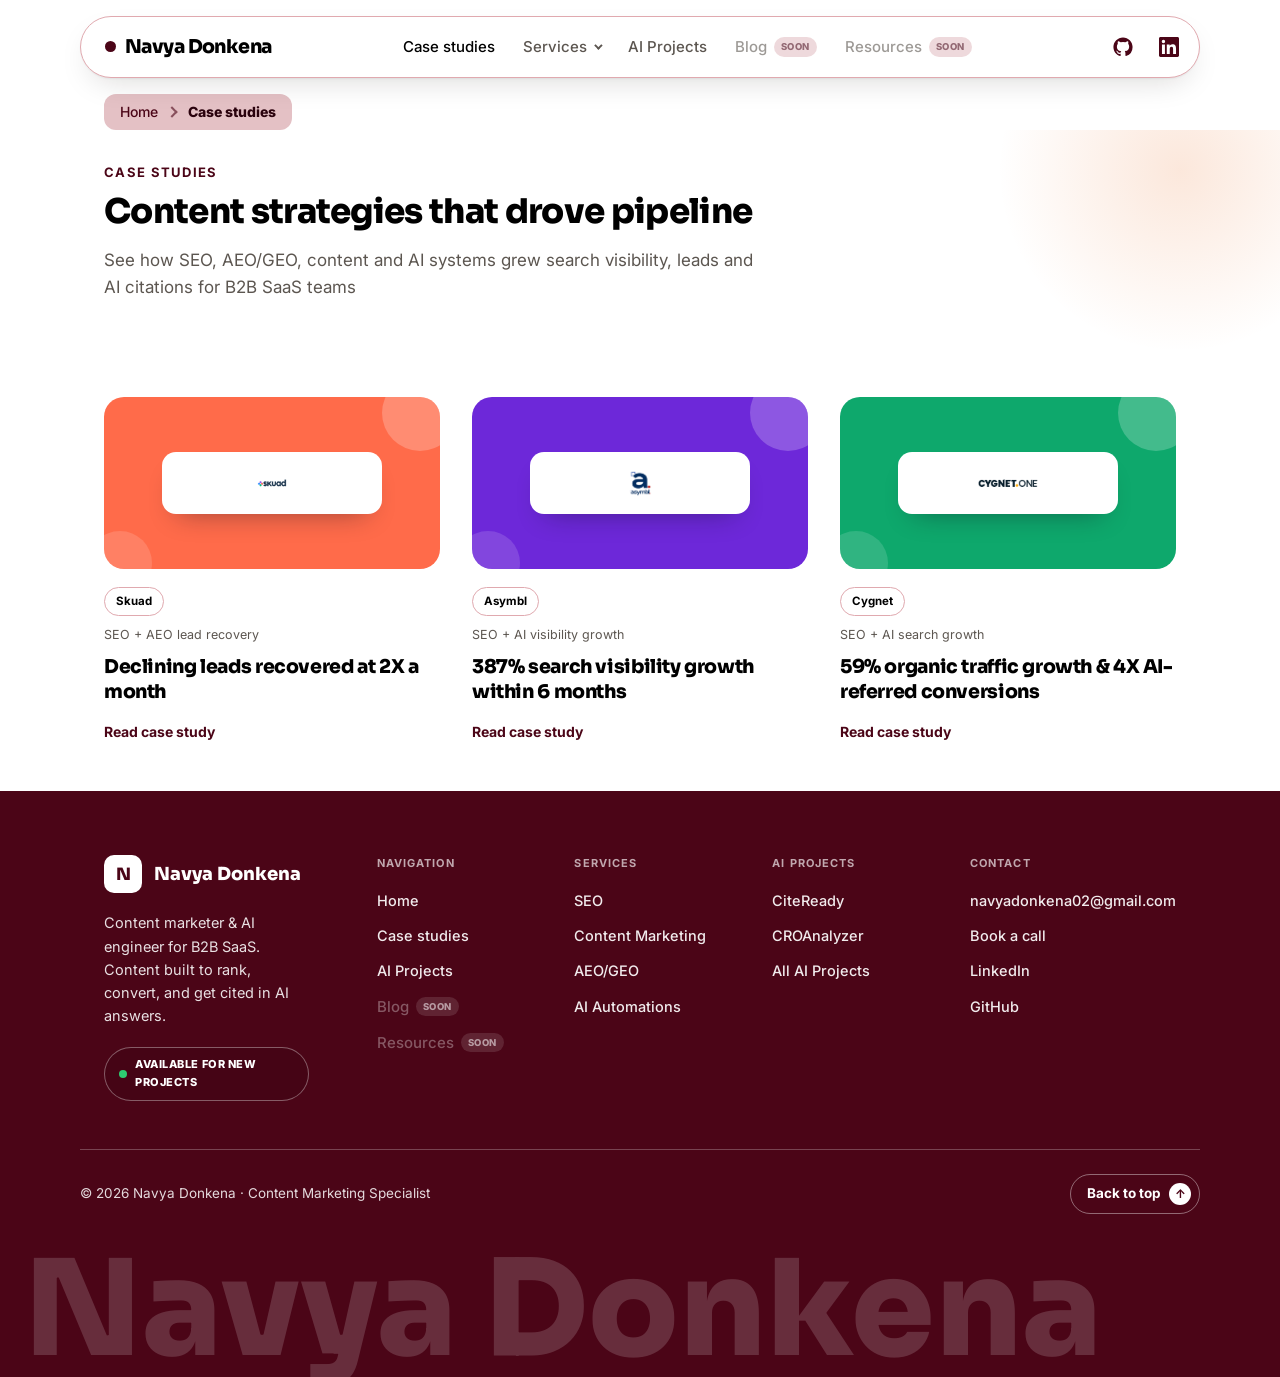
==== commit f259b1ae: "SEO page and home tweaks: H3 stat numbers, brand-coloured headline words, Growth Flywheel graphic, d" ====
--- a/case-studies/index.html
+++ b/case-studies/index.html
@@ -8,7 +8,7 @@
 <link rel="preconnect" href="https://fonts.googleapis.com" />
 <link rel="preconnect" href="https://fonts.gstatic.com" crossorigin />
 <link href="https://fonts.googleapis.com/css2?family=Sora:wght@400;600;700;800&family=Inter:wght@400;500;600;700&display=swap" rel="stylesheet" />
-<link rel="stylesheet" href="../styles.css?v=18" />
+<link rel="stylesheet" href="../styles.css?v=19" />
 </head>
 <body>
 
--- a/styles.css
+++ b/styles.css
@@ -104,7 +104,7 @@
 .results{grid-template-columns:repeat(4,1fr)}
 .stat{background:var(--card);border:1px solid var(--line);border-radius:var(--radius);padding:var(--space-6);box-shadow:var(--shadow);position:relative;overflow:hidden}
 .stat::after{content:"";position:absolute;top:0;left:0;width:100%;height:3px;background:var(--grad)}
-.stat .num{font-family:'Sora';font-size:38px;font-weight:800;line-height:1;color:var(--accent)}
+.stat .num{font-family:'Sora';font-size:var(--fs-h3);font-weight:800;line-height:1;color:var(--accent)}
 .stat .lbl{margin-top:var(--space-3);font-weight:600;font-size:15px}
 .stat .ctx{margin-top:4px;font-size:13.5px;color:var(--muted)}
 
@@ -514,7 +514,7 @@
 @media(max-width:760px){.year-panel{grid-template-columns:1fr}.el-detail{border-left:0;border-top:1px solid var(--line);padding:20px 0 0}}
 
 /* FOOTER watermark: light tint of the brand colour so it reads on the maroon */
-.foot-watermark{color:rgba(255,255,255,.21);font-size:clamp(44px,10.4vw,140px)}
+.foot-watermark{color:rgba(255,255,255,.16);font-size:clamp(44px,10.4vw,140px)}
 
 /* TYPE SCALE: one set of heading and lead sizes for every page */
 .page-hero h1{max-width:none}
@@ -528,8 +528,8 @@
 .cycle{width:100%;max-width:400px;height:auto}
 .cy-n{font-family:'Sora';font-weight:800;font-size:11px;fill:#4b0517;opacity:.7}
 .cy-t{font-family:'Sora';font-weight:800;font-size:15.5px;fill:#4b0517}
-.cy-s{font-family:'Inter';font-size:11.5px;fill:#5c5650}
-.cy-c{font-family:'Sora';font-weight:800;font-size:22px;fill:#4b0517;letter-spacing:.02em}
+.cy-s{font-family:'Inter';font-size:11.5px;fill:#000000}
+.cy-c{font-family:'Sora';font-weight:800;font-size:20px;fill:#4b0517;letter-spacing:.01em}
 .cy-c2{font-family:'Sora';font-weight:600;font-size:15px;fill:#4b0517;letter-spacing:.14em}
 @media(max-width:860px){.page-hero-grid{grid-template-columns:1fr;gap:var(--space-6)}.cycle{max-width:340px}}
 
@@ -538,10 +538,10 @@
 .stat-band{display:grid;grid-template-columns:repeat(4,1fr);background:#fff;border:1px solid var(--line);border-radius:var(--radius);box-shadow:var(--shadow)}
 .stat-band>div{padding:var(--space-6) var(--space-5);text-align:center;border-left:1px solid var(--line)}
 .stat-band>div:first-child{border-left:0}
-.stat-band strong{display:block;font-family:'Sora';font-size:clamp(28px,4vw,42px);font-weight:800;line-height:1.1;color:var(--accent)}
+.stat-band strong{display:block;font-family:'Sora';font-size:var(--fs-h3);font-weight:800;line-height:1.1;color:var(--accent)}
 .stat-band span{display:block;margin-top:8px;font-size:15px;color:var(--muted)}
 .team-row{margin-top:var(--space-5);display:flex;align-items:center;gap:var(--space-6);flex-wrap:wrap}
-.team-lbl{font-size:12.5px;font-weight:700;letter-spacing:.1em;text-transform:uppercase;color:var(--muted)}
+.team-lbl{font-size:12.5px;font-weight:700;letter-spacing:.1em;text-transform:uppercase;color:#000000}
 .team-logos{display:flex;align-items:center;gap:14px;flex-wrap:wrap}
 .team-logo{width:150px;height:64px;background:#fff;border:1px solid var(--line);border-radius:12px;display:flex;align-items:center;justify-content:center;padding:12px 16px}
 .team-logo{overflow:hidden}
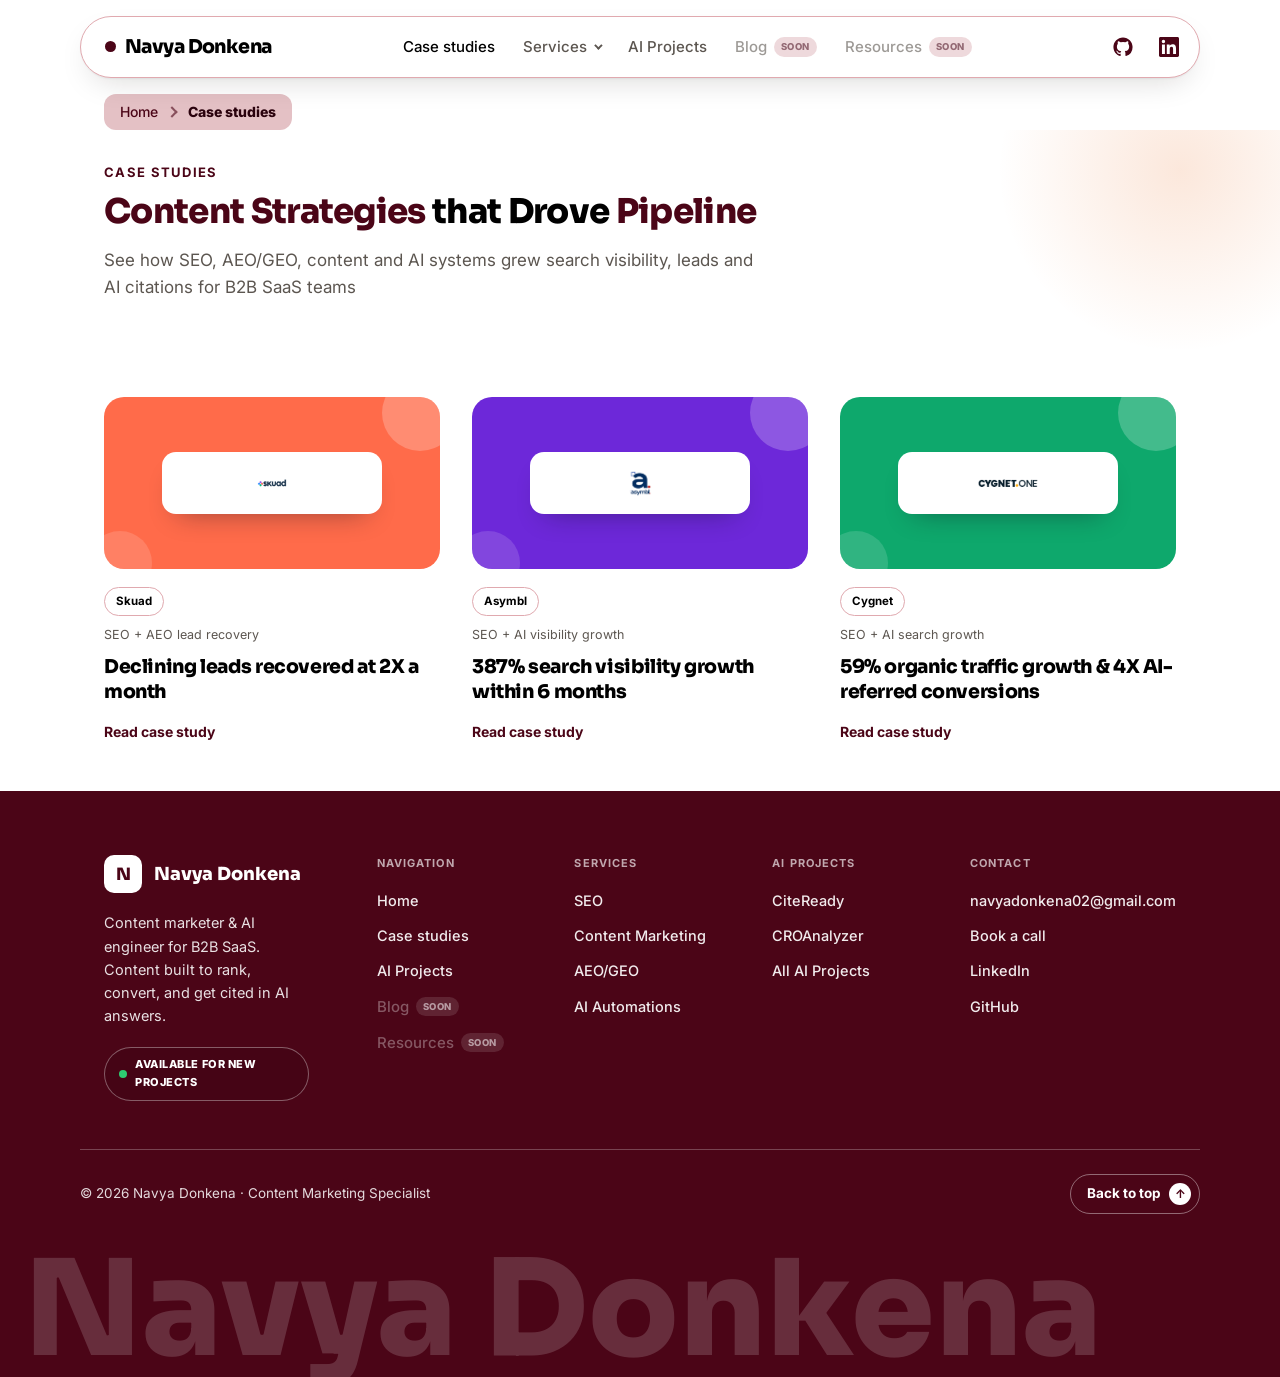
==== commit ecb84de5: "Case studies heading, Content Marketing page updates (hero, screenshot, stats strip, CTA copy) Co-Au" ====
--- a/case-studies/index.html
+++ b/case-studies/index.html
@@ -8,7 +8,7 @@
 <link rel="preconnect" href="https://fonts.googleapis.com" />
 <link rel="preconnect" href="https://fonts.gstatic.com" crossorigin />
 <link href="https://fonts.googleapis.com/css2?family=Sora:wght@400;600;700;800&family=Inter:wght@400;500;600;700&display=swap" rel="stylesheet" />
-<link rel="stylesheet" href="../styles.css?v=19" />
+<link rel="stylesheet" href="../styles.css?v=20" />
 </head>
 <body>
 
@@ -35,7 +35,7 @@
 <section class="page-hero">
   <div class="wrap">
     <div class="kicker">Case studies</div>
-    <h1>Content strategies that drove pipeline</h1>
+    <h1><span class="grad-text">Content Strategies</span> that Drove <span class="grad-text">Pipeline</span></h1>
     <p>See how SEO, AEO/GEO, content and AI systems grew search visibility, leads and AI citations for B2B SaaS teams</p>
   </div>
 </section>
--- a/styles.css
+++ b/styles.css
@@ -564,14 +564,8 @@
 /* service item headings match home-page card headings */
 .svc-main h3{font-size:clamp(20px,2.4vw,26px)}
 
-/* embedded product in service-page hero */
-.embed-frame{width:100%;max-width:520px;background:#fff;border:1px solid var(--line);border-radius:18px;box-shadow:var(--shadow);overflow:hidden}
-.embed-bar{display:flex;align-items:center;gap:6px;padding:10px 14px;background:var(--tint);border-bottom:1px solid var(--line)}
-.embed-bar span{width:8px;height:8px;border-radius:50%;background:#fff;border:1px solid var(--line)}
-.embed-bar b{margin-left:8px;flex:1;font-size:12.5px;font-weight:600;color:var(--accent);overflow:hidden;text-overflow:ellipsis;white-space:nowrap}
-.embed-bar a{font-size:12.5px;font-weight:700;color:var(--accent)}
-.embed-frame iframe{display:block;width:100%;height:420px;border:0;background:#fff}
-.embed-cap{margin-top:12px;font-size:13.5px;color:var(--muted);text-align:center;max-width:520px}
+/* hero screenshot on service pages */
+.ph-shot{display:block;width:100%;max-width:420px;height:auto;border:1px solid var(--line);border-radius:18px;box-shadow:var(--shadow)}
 .ph-visual{flex-direction:column;align-items:center}
 
 /* AEO/GEO hero flow diagram */
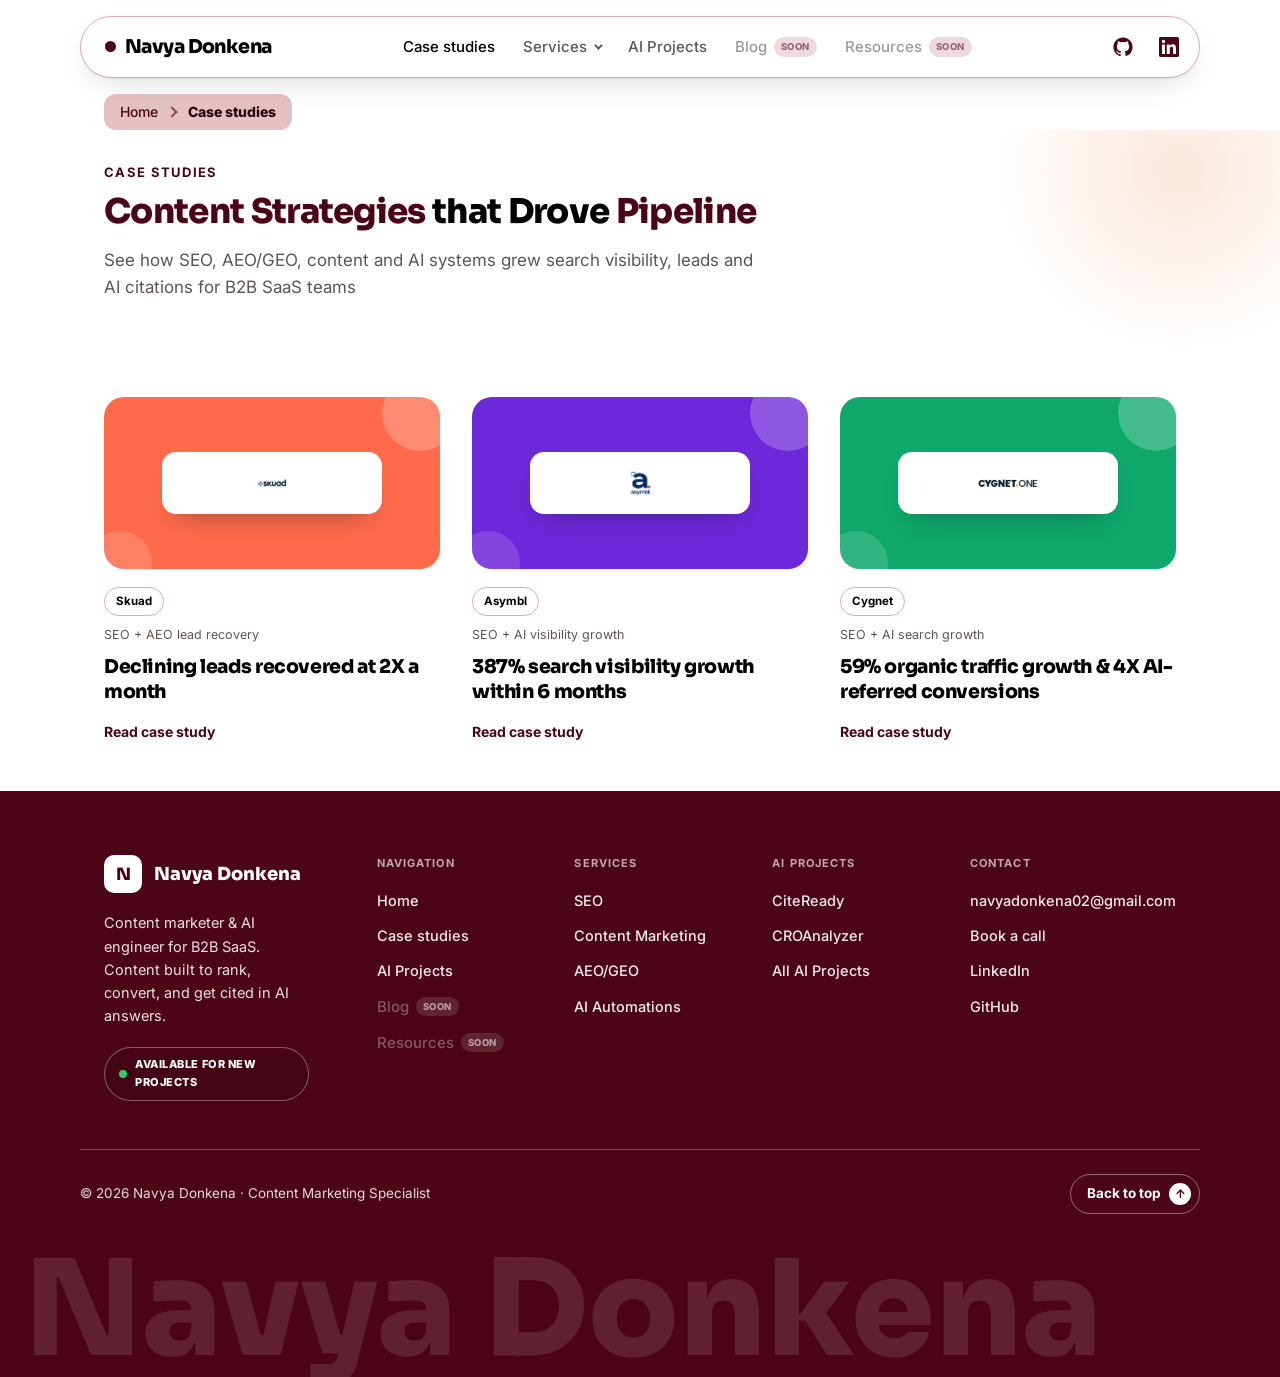
==== commit 3bde6057: "Footer watermark 30% darker Co-Authored-By: Claude Sonnet 5.5 <noreply@anthropic.com> Claude-Session" ====
--- a/case-studies/index.html
+++ b/case-studies/index.html
@@ -8,7 +8,7 @@
 <link rel="preconnect" href="https://fonts.googleapis.com" />
 <link rel="preconnect" href="https://fonts.gstatic.com" crossorigin />
 <link href="https://fonts.googleapis.com/css2?family=Sora:wght@400;600;700;800&family=Inter:wght@400;500;600;700&display=swap" rel="stylesheet" />
-<link rel="stylesheet" href="../styles.css?v=20" />
+<link rel="stylesheet" href="../styles.css?v=22" />
 </head>
 <body>
 
--- a/styles.css
+++ b/styles.css
@@ -514,7 +514,7 @@
 @media(max-width:760px){.year-panel{grid-template-columns:1fr}.el-detail{border-left:0;border-top:1px solid var(--line);padding:20px 0 0}}
 
 /* FOOTER watermark: light tint of the brand colour so it reads on the maroon */
-.foot-watermark{color:rgba(255,255,255,.16);font-size:clamp(44px,10.4vw,140px)}
+.foot-watermark{color:rgba(255,255,255,.112);font-size:clamp(44px,10.4vw,140px)}
 
 /* TYPE SCALE: one set of heading and lead sizes for every page */
 .page-hero h1{max-width:none}
@@ -570,8 +570,12 @@
 
 /* AEO/GEO hero flow diagram */
 .flow{width:100%;max-width:420px;height:auto}
-.fl-t{font-family:'Sora';font-weight:800;font-size:11.5px;fill:#4b0517;letter-spacing:.04em}
-.fl-s{font-family:'Inter';font-size:10.5px;fill:#5c5650}
+.fl-t{font-family:'Sora';font-weight:800;font-size:13px;fill:#4b0517;letter-spacing:.04em}
+.fl-s{font-family:'Inter';font-size:12px;fill:#5c5650}
+.flow .fl-t[fill="#fff"],.flow .fl-s[fill="#fff"]{fill:#fff}
+.flow .fl-t[fill="#000"],.flow .fl-s[fill="#000"]{fill:#000}
+.flow .fl-t[fill="#4b0517"]{fill:#4b0517}
+.ai-flow{max-width:480px}
 
 /* Services dropdown trigger is a button now (no overview page) */
 button.nav-dd-trigger{all:unset;box-sizing:border-box;cursor:pointer;display:inline-flex;align-items:center;gap:7px;color:var(--muted);font-weight:500;font-size:15px;font-family:inherit;transition:color .15s}
